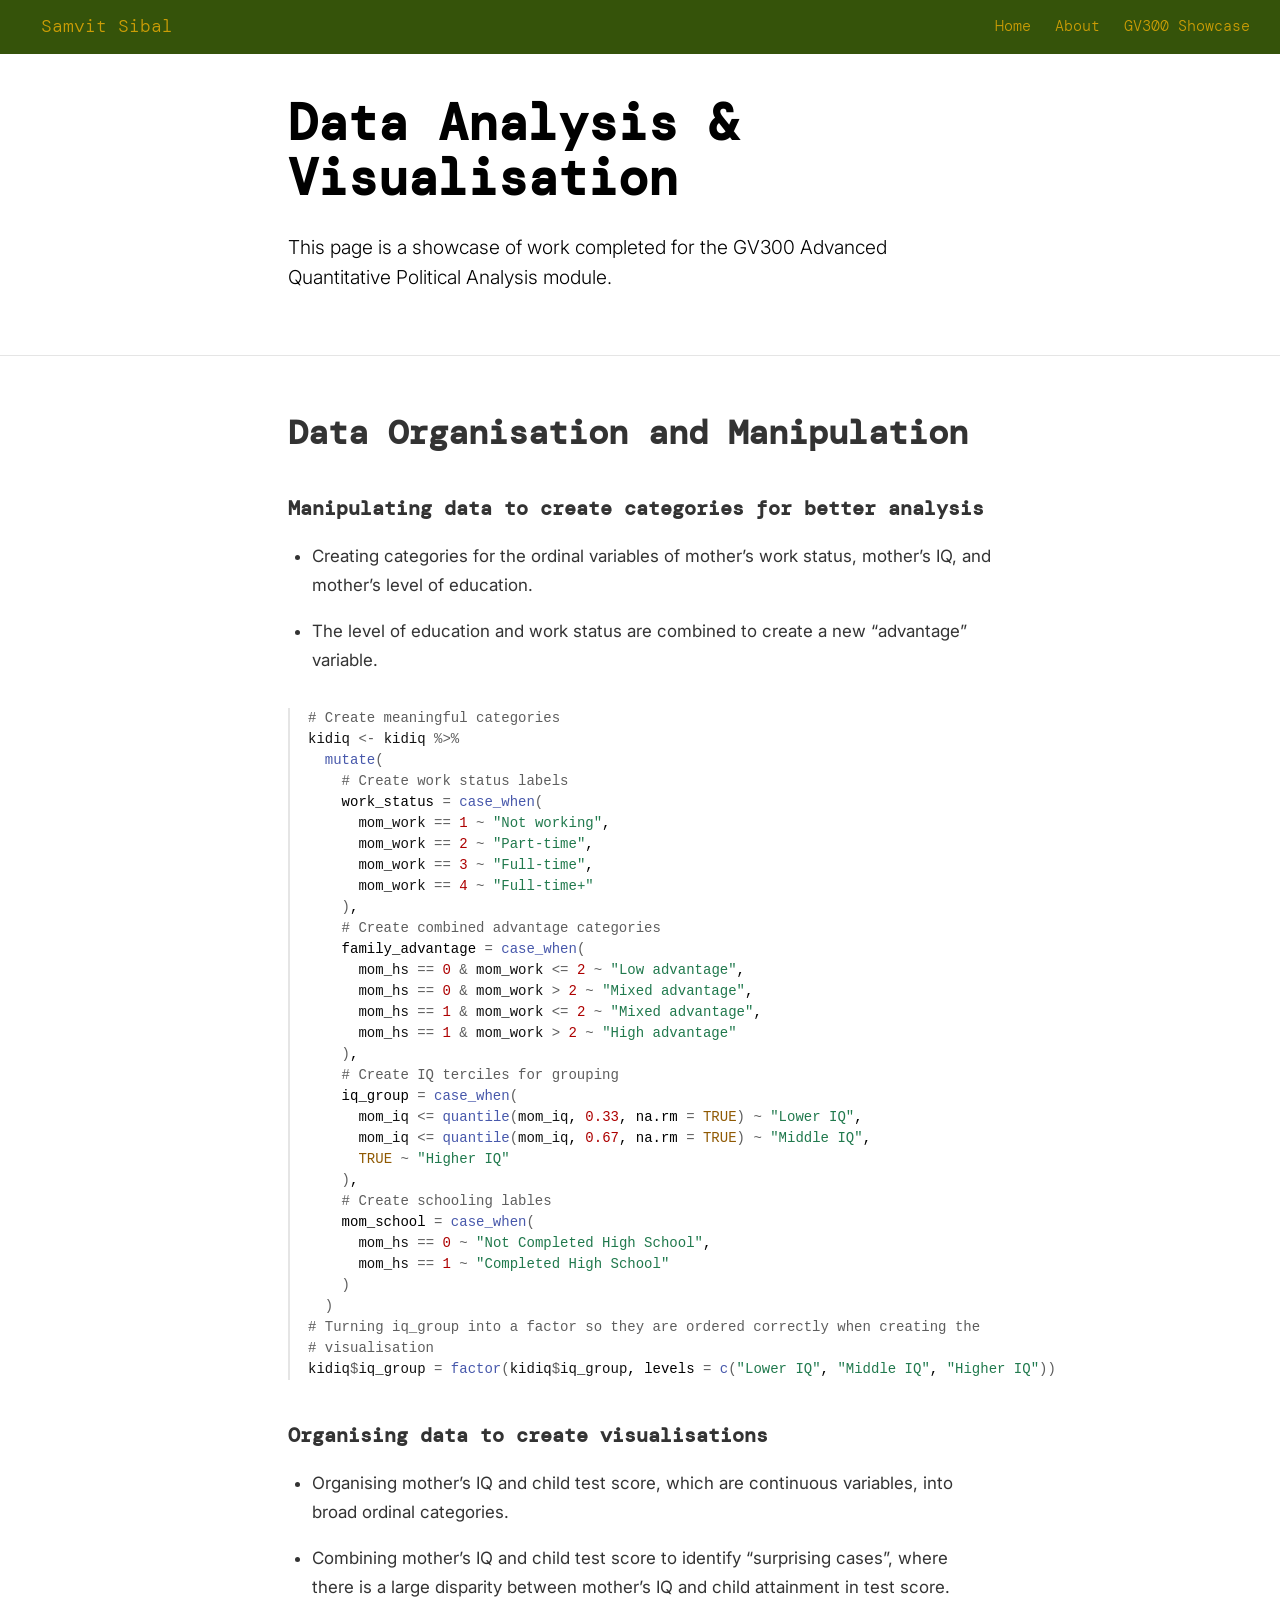
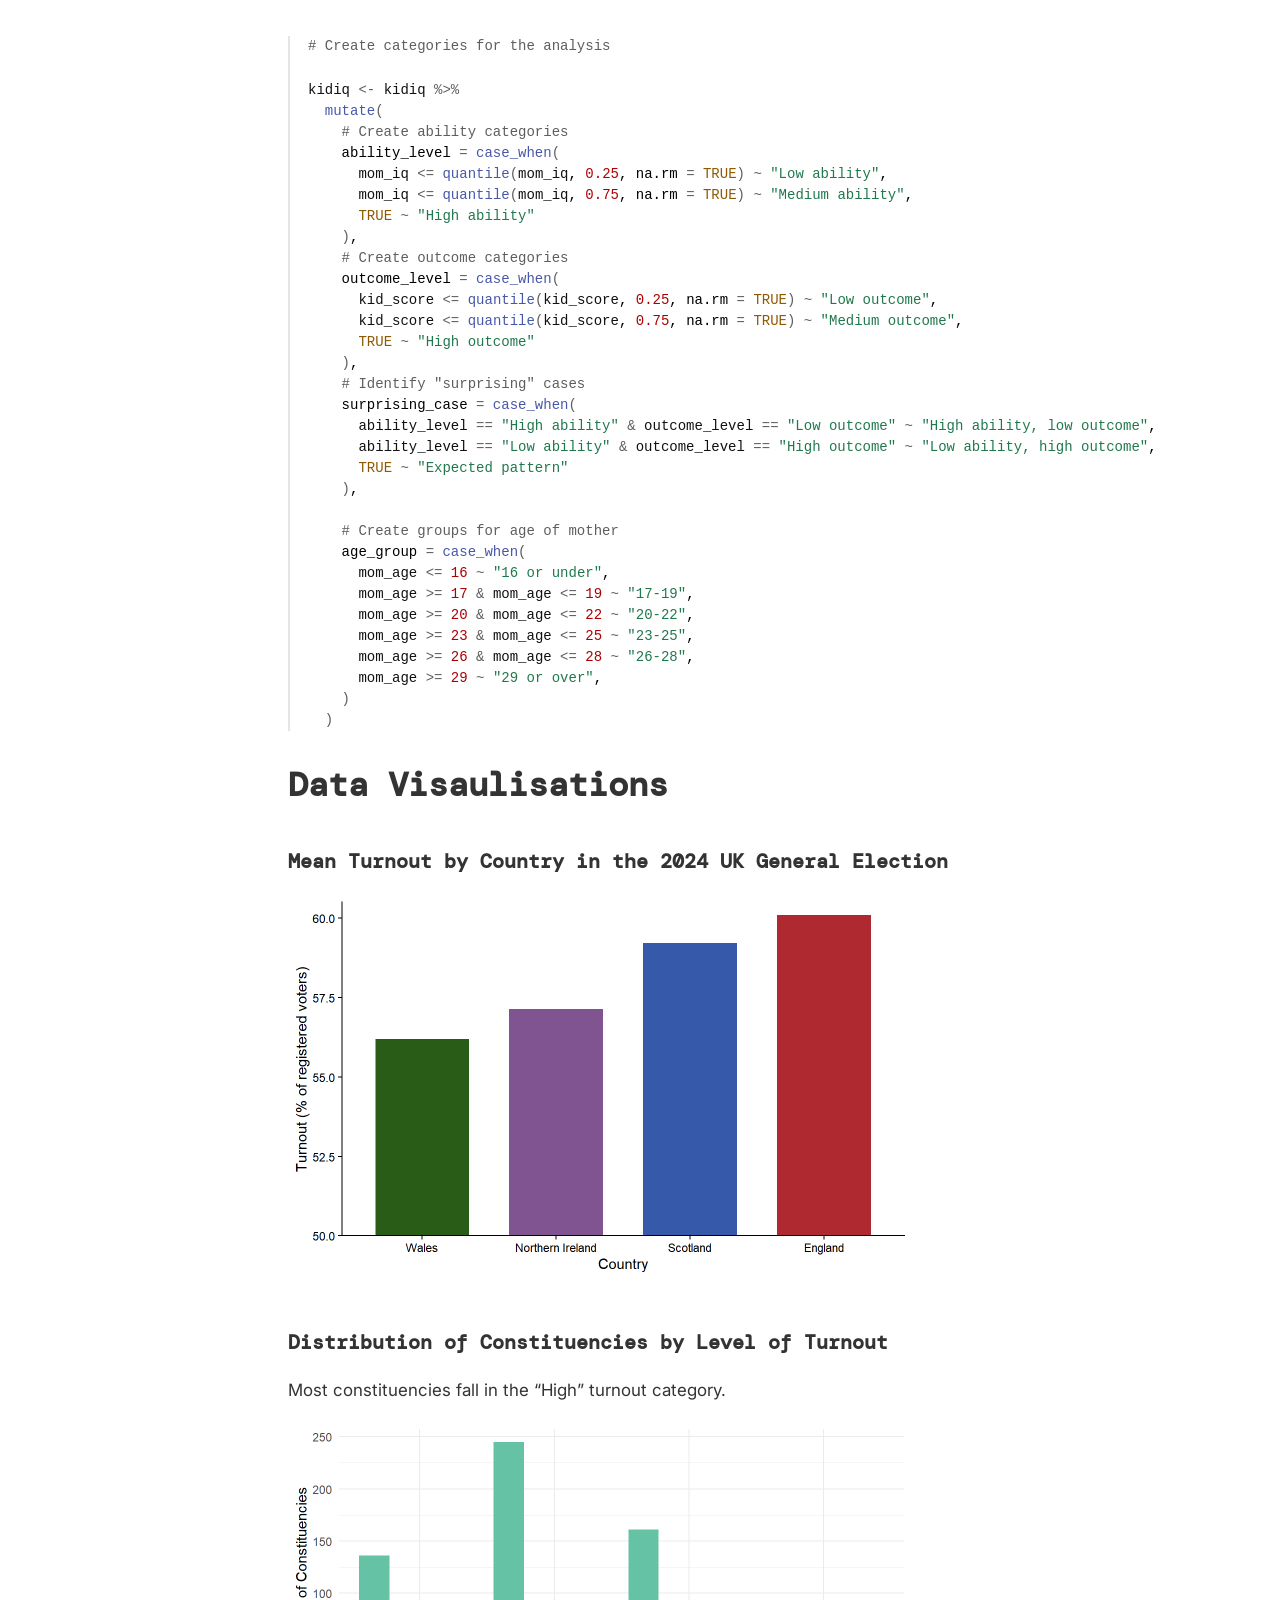
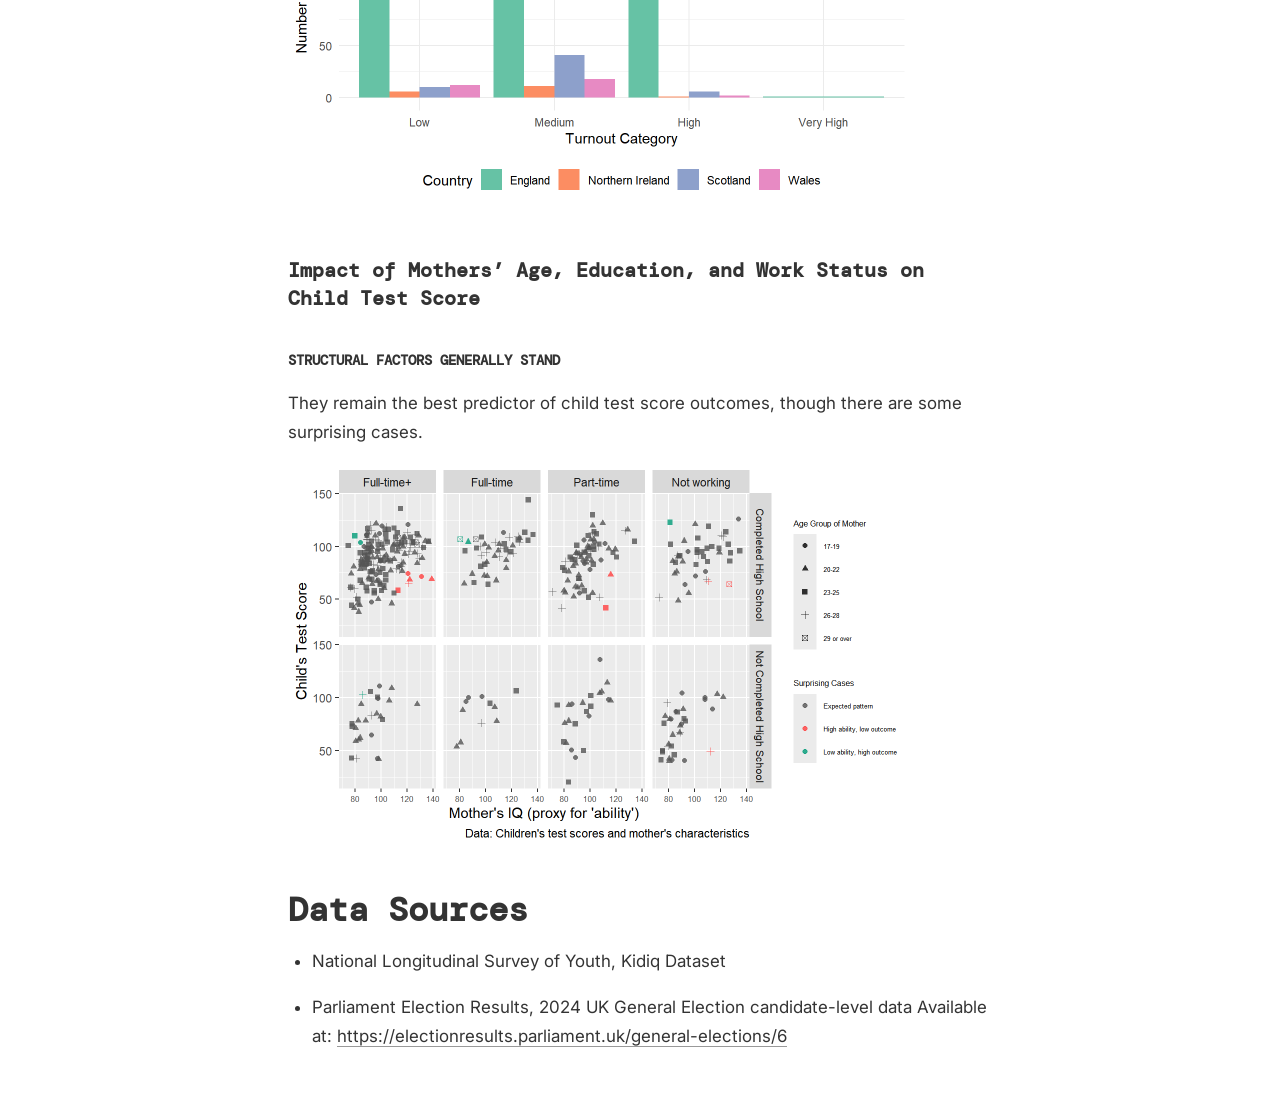
==== docs/Data-Analysis---Visualisation.html @ 2171290d "Commit" ====
<!DOCTYPE html>

<html xmlns="http://www.w3.org/1999/xhtml" lang="" xml:lang="">

<head>
  <meta charset="utf-8"/>
  <meta name="viewport" content="width=device-width, initial-scale=1"/>
  <meta http-equiv="X-UA-Compatible" content="IE=Edge,chrome=1"/>
  <meta name="generator" content="distill" />

  <style type="text/css">
  /* Hide doc at startup (prevent jankiness while JS renders/transforms) */
  body {
    visibility: hidden;
  }
  </style>

 <!--radix_placeholder_import_source-->
 <!--/radix_placeholder_import_source-->

<style type="text/css">code{white-space: pre;}</style>
<style type="text/css" data-origin="pandoc">
html { -webkit-text-size-adjust: 100%; }
pre > code.sourceCode { white-space: pre; position: relative; }
pre > code.sourceCode > span { display: inline-block; line-height: 1.25; }
pre > code.sourceCode > span:empty { height: 1.2em; }
.sourceCode { overflow: visible; }
code.sourceCode > span { color: inherit; text-decoration: inherit; }
div.sourceCode { margin: 1em 0; }
pre.sourceCode { margin: 0; }
@media screen {
div.sourceCode { overflow: auto; }
}
@media print {
pre > code.sourceCode { white-space: pre-wrap; }
pre > code.sourceCode > span { text-indent: -5em; padding-left: 5em; }
}
pre.numberSource code
  { counter-reset: source-line 0; }
pre.numberSource code > span
  { position: relative; left: -4em; counter-increment: source-line; }
pre.numberSource code > span > a:first-child::before
  { content: counter(source-line);
    position: relative; left: -1em; text-align: right; vertical-align: baseline;
    border: none; display: inline-block;
    -webkit-touch-callout: none; -webkit-user-select: none;
    -khtml-user-select: none; -moz-user-select: none;
    -ms-user-select: none; user-select: none;
    padding: 0 4px; width: 4em;
    color: #aaaaaa;
  }
pre.numberSource { margin-left: 3em; border-left: 1px solid #aaaaaa;  padding-left: 4px; }
div.sourceCode
  { color: #00769e; background-color: #f1f3f5; }
@media screen {
pre > code.sourceCode > span > a:first-child::before { text-decoration: underline; }
}
code span { color: #00769e; } /* Normal */
code span.al { color: #ad0000; } /* Alert */
code span.an { color: #5e5e5e; } /* Annotation */
code span.at { color: #657422; } /* Attribute */
code span.bn { color: #ad0000; } /* BaseN */
code span.bu { } /* BuiltIn */
code span.cf { color: #00769e; } /* ControlFlow */
code span.ch { color: #20794d; } /* Char */
code span.cn { color: #8f5902; } /* Constant */
code span.co { color: #5e5e5e; } /* Comment */
code span.cv { color: #5e5e5e; font-style: italic; } /* CommentVar */
code span.do { color: #5e5e5e; font-style: italic; } /* Documentation */
code span.dt { color: #ad0000; } /* DataType */
code span.dv { color: #ad0000; } /* DecVal */
code span.er { color: #ad0000; } /* Error */
code span.ex { } /* Extension */
code span.fl { color: #ad0000; } /* Float */
code span.fu { color: #4758ab; } /* Function */
code span.im { } /* Import */
code span.in { color: #5e5e5e; } /* Information */
code span.kw { color: #00769e; } /* Keyword */
code span.op { color: #5e5e5e; } /* Operator */
code span.ot { color: #00769e; } /* Other */
code span.pp { color: #ad0000; } /* Preprocessor */
code span.sc { color: #5e5e5e; } /* SpecialChar */
code span.ss { color: #20794d; } /* SpecialString */
code span.st { color: #20794d; } /* String */
code span.va { color: #111111; } /* Variable */
code span.vs { color: #20794d; } /* VerbatimString */
code span.wa { color: #5e5e5e; font-style: italic; } /* Warning */
</style>


  <!--radix_placeholder_meta_tags-->
  <title>Samvit Sibal: Data Analysis &amp; Visualisation</title>

  <meta property="description" itemprop="description" content="This page is a showcase of work completed for the GV300 Advanced Quantitative Political Analysis module."/>



  <!--  https://developers.facebook.com/docs/sharing/webmasters#markup -->
  <meta property="og:title" content="Samvit Sibal: Data Analysis &amp; Visualisation"/>
  <meta property="og:type" content="article"/>
  <meta property="og:description" content="This page is a showcase of work completed for the GV300 Advanced Quantitative Political Analysis module."/>
  <meta property="og:locale" content="en_US"/>
  <meta property="og:site_name" content="Samvit Sibal"/>

  <!--  https://dev.twitter.com/cards/types/summary -->
  <meta property="twitter:card" content="summary"/>
  <meta property="twitter:title" content="Samvit Sibal: Data Analysis &amp; Visualisation"/>
  <meta property="twitter:description" content="This page is a showcase of work completed for the GV300 Advanced Quantitative Political Analysis module."/>

  <!--/radix_placeholder_meta_tags-->
  <!--radix_placeholder_rmarkdown_metadata-->

  <script type="text/json" id="radix-rmarkdown-metadata">
  {"type":"list","attributes":{"names":{"type":"character","attributes":{},"value":["title","description","output"]}},"value":[{"type":"character","attributes":{},"value":["Data Analysis & Visualisation"]},{"type":"character","attributes":{},"value":["This page is a showcase of work completed for the GV300 Advanced Quantitative Political Analysis module.\n"]},{"type":"character","attributes":{},"value":["distill::distill_article"]}]}
  </script>
  <!--/radix_placeholder_rmarkdown_metadata-->
  <!--radix_placeholder_navigation_in_header-->
  <meta name="distill:offset" content=""/>

  <script type="application/javascript">

    window.headroom_prevent_pin = false;

    window.document.addEventListener("DOMContentLoaded", function (event) {

      // initialize headroom for banner
      var header = $('header').get(0);
      var headerHeight = header.offsetHeight;
      var headroom = new Headroom(header, {
        tolerance: 5,
        onPin : function() {
          if (window.headroom_prevent_pin) {
            window.headroom_prevent_pin = false;
            headroom.unpin();
          }
        }
      });
      headroom.init();
      if(window.location.hash)
        headroom.unpin();
      $(header).addClass('headroom--transition');

      // offset scroll location for banner on hash change
      // (see: https://github.com/WickyNilliams/headroom.js/issues/38)
      window.addEventListener("hashchange", function(event) {
        window.scrollTo(0, window.pageYOffset - (headerHeight + 25));
      });

      // responsive menu
      $('.distill-site-header').each(function(i, val) {
        var topnav = $(this);
        var toggle = topnav.find('.nav-toggle');
        toggle.on('click', function() {
          topnav.toggleClass('responsive');
        });
      });

      // nav dropdowns
      $('.nav-dropbtn').click(function(e) {
        $(this).next('.nav-dropdown-content').toggleClass('nav-dropdown-active');
        $(this).parent().siblings('.nav-dropdown')
           .children('.nav-dropdown-content').removeClass('nav-dropdown-active');
      });
      $("body").click(function(e){
        $('.nav-dropdown-content').removeClass('nav-dropdown-active');
      });
      $(".nav-dropdown").click(function(e){
        e.stopPropagation();
      });
    });
  </script>

  <style type="text/css">

  /* Theme (user-documented overrideables for nav appearance) */

  .distill-site-nav {
    color: rgba(255, 255, 255, 0.8);
    background-color: #0F2E3D;
    font-size: 15px;
    font-weight: 300;
  }

  .distill-site-nav a {
    color: inherit;
    text-decoration: none;
  }

  .distill-site-nav a:hover {
    color: white;
  }

  @media print {
    .distill-site-nav {
      display: none;
    }
  }

  .distill-site-header {

  }

  .distill-site-footer {

  }


  /* Site Header */

  .distill-site-header {
    width: 100%;
    box-sizing: border-box;
    z-index: 3;
  }

  .distill-site-header .nav-left {
    display: inline-block;
    margin-left: 8px;
  }

  @media screen and (max-width: 768px) {
    .distill-site-header .nav-left {
      margin-left: 0;
    }
  }


  .distill-site-header .nav-right {
    float: right;
    margin-right: 8px;
  }

  .distill-site-header a,
  .distill-site-header .title {
    display: inline-block;
    text-align: center;
    padding: 14px 10px 14px 10px;
  }

  .distill-site-header .title {
    font-size: 18px;
    min-width: 150px;
  }

  .distill-site-header .logo {
    padding: 0;
  }

  .distill-site-header .logo img {
    display: none;
    max-height: 20px;
    width: auto;
    margin-bottom: -4px;
  }

  .distill-site-header .nav-image img {
    max-height: 18px;
    width: auto;
    display: inline-block;
    margin-bottom: -3px;
  }



  @media screen and (min-width: 1000px) {
    .distill-site-header .logo img {
      display: inline-block;
    }
    .distill-site-header .nav-left {
      margin-left: 20px;
    }
    .distill-site-header .nav-right {
      margin-right: 20px;
    }
    .distill-site-header .title {
      padding-left: 12px;
    }
  }


  .distill-site-header .nav-toggle {
    display: none;
  }

  .nav-dropdown {
    display: inline-block;
    position: relative;
  }

  .nav-dropdown .nav-dropbtn {
    border: none;
    outline: none;
    color: rgba(255, 255, 255, 0.8);
    padding: 16px 10px;
    background-color: transparent;
    font-family: inherit;
    font-size: inherit;
    font-weight: inherit;
    margin: 0;
    margin-top: 1px;
    z-index: 2;
  }

  .nav-dropdown-content {
    display: none;
    position: absolute;
    background-color: white;
    min-width: 200px;
    border: 1px solid rgba(0,0,0,0.15);
    border-radius: 4px;
    box-shadow: 0px 8px 16px 0px rgba(0,0,0,0.1);
    z-index: 1;
    margin-top: 2px;
    white-space: nowrap;
    padding-top: 4px;
    padding-bottom: 4px;
  }

  .nav-dropdown-content hr {
    margin-top: 4px;
    margin-bottom: 4px;
    border: none;
    border-bottom: 1px solid rgba(0, 0, 0, 0.1);
  }

  .nav-dropdown-active {
    display: block;
  }

  .nav-dropdown-content a, .nav-dropdown-content .nav-dropdown-header {
    color: black;
    padding: 6px 24px;
    text-decoration: none;
    display: block;
    text-align: left;
  }

  .nav-dropdown-content .nav-dropdown-header {
    display: block;
    padding: 5px 24px;
    padding-bottom: 0;
    text-transform: uppercase;
    font-size: 14px;
    color: #999999;
    white-space: nowrap;
  }

  .nav-dropdown:hover .nav-dropbtn {
    color: white;
  }

  .nav-dropdown-content a:hover {
    background-color: #ddd;
    color: black;
  }

  .nav-right .nav-dropdown-content {
    margin-left: -45%;
    right: 0;
  }

  @media screen and (max-width: 768px) {
    .distill-site-header a, .distill-site-header .nav-dropdown  {display: none;}
    .distill-site-header a.nav-toggle {
      float: right;
      display: block;
    }
    .distill-site-header .title {
      margin-left: 0;
    }
    .distill-site-header .nav-right {
      margin-right: 0;
    }
    .distill-site-header {
      overflow: hidden;
    }
    .nav-right .nav-dropdown-content {
      margin-left: 0;
    }
  }


  @media screen and (max-width: 768px) {
    .distill-site-header.responsive {position: relative; min-height: 500px; }
    .distill-site-header.responsive a.nav-toggle {
      position: absolute;
      right: 0;
      top: 0;
    }
    .distill-site-header.responsive a,
    .distill-site-header.responsive .nav-dropdown {
      display: block;
      text-align: left;
    }
    .distill-site-header.responsive .nav-left,
    .distill-site-header.responsive .nav-right {
      width: 100%;
    }
    .distill-site-header.responsive .nav-dropdown {float: none;}
    .distill-site-header.responsive .nav-dropdown-content {position: relative;}
    .distill-site-header.responsive .nav-dropdown .nav-dropbtn {
      display: block;
      width: 100%;
      text-align: left;
    }
  }

  /* Site Footer */

  .distill-site-footer {
    width: 100%;
    overflow: hidden;
    box-sizing: border-box;
    z-index: 3;
    margin-top: 30px;
    padding-top: 30px;
    padding-bottom: 30px;
    text-align: center;
  }

  /* Headroom */

  d-title {
    padding-top: 6rem;
  }

  @media print {
    d-title {
      padding-top: 4rem;
    }
  }

  .headroom {
    z-index: 1000;
    position: fixed;
    top: 0;
    left: 0;
    right: 0;
  }

  .headroom--transition {
    transition: all .4s ease-in-out;
  }

  .headroom--unpinned {
    top: -100px;
  }

  .headroom--pinned {
    top: 0;
  }

  /* adjust viewport for navbar height */
  /* helps vertically center bootstrap (non-distill) content */
  .min-vh-100 {
    min-height: calc(100vh - 100px) !important;
  }

  </style>

  <script src="site_libs/jquery-3.6.0/jquery-3.6.0.min.js"></script>
  <link href="site_libs/font-awesome-6.5.2/css/all.min.css" rel="stylesheet"/>
  <link href="site_libs/font-awesome-6.5.2/css/v4-shims.min.css" rel="stylesheet"/>
  <script src="site_libs/headroom-0.9.4/headroom.min.js"></script>
  <script src="site_libs/autocomplete-0.37.1/autocomplete.min.js"></script>
  <script src="site_libs/fuse-6.4.1/fuse.min.js"></script>

  <script type="application/javascript">

  function getMeta(metaName) {
    var metas = document.getElementsByTagName('meta');
    for (let i = 0; i < metas.length; i++) {
      if (metas[i].getAttribute('name') === metaName) {
        return metas[i].getAttribute('content');
      }
    }
    return '';
  }

  function offsetURL(url) {
    var offset = getMeta('distill:offset');
    return offset ? offset + '/' + url : url;
  }

  function createFuseIndex() {

    // create fuse index
    var options = {
      keys: [
        { name: 'title', weight: 20 },
        { name: 'categories', weight: 15 },
        { name: 'description', weight: 10 },
        { name: 'contents', weight: 5 },
      ],
      ignoreLocation: true,
      threshold: 0
    };
    var fuse = new window.Fuse([], options);

    // fetch the main search.json
    return fetch(offsetURL('search.json'))
      .then(function(response) {
        if (response.status == 200) {
          return response.json().then(function(json) {
            // index main articles
            json.articles.forEach(function(article) {
              fuse.add(article);
            });
            // download collections and index their articles
            return Promise.all(json.collections.map(function(collection) {
              return fetch(offsetURL(collection)).then(function(response) {
                if (response.status === 200) {
                  return response.json().then(function(articles) {
                    articles.forEach(function(article) {
                      fuse.add(article);
                    });
                  })
                } else {
                  return Promise.reject(
                    new Error('Unexpected status from search index request: ' +
                              response.status)
                  );
                }
              });
            })).then(function() {
              return fuse;
            });
          });

        } else {
          return Promise.reject(
            new Error('Unexpected status from search index request: ' +
                        response.status)
          );
        }
      });
  }

  window.document.addEventListener("DOMContentLoaded", function (event) {

    // get search element (bail if we don't have one)
    var searchEl = window.document.getElementById('distill-search');
    if (!searchEl)
      return;

    createFuseIndex()
      .then(function(fuse) {

        // make search box visible
        searchEl.classList.remove('hidden');

        // initialize autocomplete
        var options = {
          autoselect: true,
          hint: false,
          minLength: 2,
        };
        window.autocomplete(searchEl, options, [{
          source: function(query, callback) {
            const searchOptions = {
              isCaseSensitive: false,
              shouldSort: true,
              minMatchCharLength: 2,
              limit: 10,
            };
            var results = fuse.search(query, searchOptions);
            callback(results
              .map(function(result) { return result.item; })
            );
          },
          templates: {
            suggestion: function(suggestion) {
              var img = suggestion.preview && Object.keys(suggestion.preview).length > 0
                ? `<img src="${offsetURL(suggestion.preview)}"</img>`
                : '';
              var html = `
                <div class="search-item">
                  <h3>${suggestion.title}</h3>
                  <div class="search-item-description">
                    ${suggestion.description || ''}
                  </div>
                  <div class="search-item-preview">
                    ${img}
                  </div>
                </div>
              `;
              return html;
            }
          }
        }]).on('autocomplete:selected', function(event, suggestion) {
          window.location.href = offsetURL(suggestion.path);
        });
        // remove inline display style on autocompleter (we want to
        // manage responsive display via css)
        $('.algolia-autocomplete').css("display", "");
      })
      .catch(function(error) {
        console.log(error);
      });

  });

  </script>

  <style type="text/css">

  .nav-search {
    font-size: x-small;
  }

  /* Algolioa Autocomplete */

  .algolia-autocomplete {
    display: inline-block;
    margin-left: 10px;
    vertical-align: sub;
    background-color: white;
    color: black;
    padding: 6px;
    padding-top: 8px;
    padding-bottom: 0;
    border-radius: 6px;
    border: 1px #0F2E3D solid;
    width: 180px;
  }


  @media screen and (max-width: 768px) {
    .distill-site-nav .algolia-autocomplete {
      display: none;
      visibility: hidden;
    }
    .distill-site-nav.responsive .algolia-autocomplete {
      display: inline-block;
      visibility: visible;
    }
    .distill-site-nav.responsive .algolia-autocomplete .aa-dropdown-menu {
      margin-left: 0;
      width: 400px;
      max-height: 400px;
    }
  }

  .algolia-autocomplete .aa-input, .algolia-autocomplete .aa-hint {
    width: 90%;
    outline: none;
    border: none;
  }

  .algolia-autocomplete .aa-hint {
    color: #999;
  }
  .algolia-autocomplete .aa-dropdown-menu {
    width: 550px;
    max-height: 70vh;
    overflow-x: visible;
    overflow-y: scroll;
    padding: 5px;
    margin-top: 3px;
    margin-left: -150px;
    background-color: #fff;
    border-radius: 5px;
    border: 1px solid #999;
    border-top: none;
  }

  .algolia-autocomplete .aa-dropdown-menu .aa-suggestion {
    cursor: pointer;
    padding: 5px 4px;
    border-bottom: 1px solid #eee;
  }

  .algolia-autocomplete .aa-dropdown-menu .aa-suggestion:last-of-type {
    border-bottom: none;
    margin-bottom: 2px;
  }

  .algolia-autocomplete .aa-dropdown-menu .aa-suggestion .search-item {
    overflow: hidden;
    font-size: 0.8em;
    line-height: 1.4em;
  }

  .algolia-autocomplete .aa-dropdown-menu .aa-suggestion .search-item h3 {
    font-size: 1rem;
    margin-block-start: 0;
    margin-block-end: 5px;
  }

  .algolia-autocomplete .aa-dropdown-menu .aa-suggestion .search-item-description {
    display: inline-block;
    overflow: hidden;
    height: 2.8em;
    width: 80%;
    margin-right: 4%;
  }

  .algolia-autocomplete .aa-dropdown-menu .aa-suggestion .search-item-preview {
    display: inline-block;
    width: 15%;
  }

  .algolia-autocomplete .aa-dropdown-menu .aa-suggestion .search-item-preview img {
    height: 3em;
    width: auto;
    display: none;
  }

  .algolia-autocomplete .aa-dropdown-menu .aa-suggestion .search-item-preview img[src] {
    display: initial;
  }

  .algolia-autocomplete .aa-dropdown-menu .aa-suggestion.aa-cursor {
    background-color: #eee;
  }
  .algolia-autocomplete .aa-dropdown-menu .aa-suggestion em {
    font-weight: bold;
    font-style: normal;
  }

  </style>


  <!--/radix_placeholder_navigation_in_header-->
  <!--radix_placeholder_distill-->

  <style type="text/css">

  body {
    background-color: white;
  }

  .pandoc-table {
    width: 100%;
  }

  .pandoc-table>caption {
    margin-bottom: 10px;
  }

  .pandoc-table th:not([align]) {
    text-align: left;
  }

  .pagedtable-footer {
    font-size: 15px;
  }

  d-byline .byline {
    grid-template-columns: 2fr 2fr;
  }

  d-byline .byline h3 {
    margin-block-start: 1.5em;
  }

  d-byline .byline .authors-affiliations h3 {
    margin-block-start: 0.5em;
  }

  .authors-affiliations .orcid-id {
    width: 16px;
    height:16px;
    margin-left: 4px;
    margin-right: 4px;
    vertical-align: middle;
    padding-bottom: 2px;
  }

  d-title .dt-tags {
    margin-top: 1em;
    grid-column: text;
  }

  .dt-tags .dt-tag {
    text-decoration: none;
    display: inline-block;
    color: rgba(0,0,0,0.6);
    padding: 0em 0.4em;
    margin-right: 0.5em;
    margin-bottom: 0.4em;
    font-size: 70%;
    border: 1px solid rgba(0,0,0,0.2);
    border-radius: 3px;
    text-transform: uppercase;
    font-weight: 500;
  }

  d-article table.gt_table td,
  d-article table.gt_table th {
    border-bottom: none;
    font-size: 100%;
  }

  .html-widget {
    margin-bottom: 2.0em;
  }

  .l-screen-inset {
    padding-right: 16px;
  }

  .l-screen .caption {
    margin-left: 10px;
  }

  .shaded {
    background: rgb(247, 247, 247);
    padding-top: 20px;
    padding-bottom: 20px;
    border-top: 1px solid rgba(0, 0, 0, 0.1);
    border-bottom: 1px solid rgba(0, 0, 0, 0.1);
  }

  .shaded .html-widget {
    margin-bottom: 0;
    border: 1px solid rgba(0, 0, 0, 0.1);
  }

  .shaded .shaded-content {
    background: white;
  }

  .text-output {
    margin-top: 0;
    line-height: 1.5em;
  }

  .hidden {
    display: none !important;
  }

  hr.section-separator {
    border: none;
    border-top: 1px solid rgba(0, 0, 0, 0.1);
    margin: 0px;
  }


  d-byline {
    border-top: none;
  }

  d-article {
    padding-top: 2.5rem;
    padding-bottom: 30px;
    border-top: none;
  }

  d-appendix {
    padding-top: 30px;
  }

  d-article>p>img {
    width: 100%;
  }

  d-article h2 {
    margin: 1rem 0 1.5rem 0;
  }

  d-article h3 {
    margin-top: 1.5rem;
  }

  d-article iframe {
    border: 1px solid rgba(0, 0, 0, 0.1);
    margin-bottom: 2.0em;
    width: 100%;
  }

  /* Tweak code blocks */

  d-article div.sourceCode code,
  d-article pre code {
    font-family: Consolas, Monaco, 'Andale Mono', 'Ubuntu Mono', monospace;
  }

  d-article pre,
  d-article div.sourceCode,
  d-article div.sourceCode pre {
    overflow: auto;
  }

  d-article div.sourceCode {
    background-color: white;
  }

  d-article div.sourceCode pre {
    padding-left: 10px;
    font-size: 12px;
    border-left: 2px solid rgba(0,0,0,0.1);
  }

  d-article pre {
    font-size: 12px;
    color: black;
    background: none;
    margin-top: 0;
    text-align: left;
    white-space: pre;
    word-spacing: normal;
    word-break: normal;
    word-wrap: normal;
    line-height: 1.5;

    -moz-tab-size: 4;
    -o-tab-size: 4;
    tab-size: 4;

    -webkit-hyphens: none;
    -moz-hyphens: none;
    -ms-hyphens: none;
    hyphens: none;
  }

  d-article pre a {
    border-bottom: none;
  }

  d-article pre a:hover {
    border-bottom: none;
    text-decoration: underline;
  }

  d-article details {
    grid-column: text;
    margin-bottom: 0.8em;
  }

  @media(min-width: 768px) {

  d-article pre,
  d-article div.sourceCode,
  d-article div.sourceCode pre {
    overflow: visible !important;
  }

  d-article div.sourceCode pre {
    padding-left: 18px;
    font-size: 14px;
  }

  /* tweak for Pandoc numbered line within distill */
  d-article pre.numberSource code > span {
      left: -2em;
  }

  d-article pre {
    font-size: 14px;
  }

  }

  figure img.external {
    background: white;
    border: 1px solid rgba(0, 0, 0, 0.1);
    box-shadow: 0 1px 8px rgba(0, 0, 0, 0.1);
    padding: 18px;
    box-sizing: border-box;
  }

  /* CSS for d-contents */

  .d-contents {
    grid-column: text;
    color: rgba(0,0,0,0.8);
    font-size: 0.9em;
    padding-bottom: 1em;
    margin-bottom: 1em;
    padding-bottom: 0.5em;
    margin-bottom: 1em;
    padding-left: 0.25em;
    justify-self: start;
  }

  @media(min-width: 1000px) {
    .d-contents.d-contents-float {
      height: 0;
      grid-column-start: 1;
      grid-column-end: 4;
      justify-self: center;
      padding-right: 3em;
      padding-left: 2em;
    }
  }

  .d-contents nav h3 {
    font-size: 18px;
    margin-top: 0;
    margin-bottom: 1em;
  }

  .d-contents li {
    list-style-type: none
  }

  .d-contents nav > ul {
    padding-left: 0;
  }

  .d-contents ul {
    padding-left: 1em
  }

  .d-contents nav ul li {
    margin-top: 0.6em;
    margin-bottom: 0.2em;
  }

  .d-contents nav a {
    font-size: 13px;
    border-bottom: none;
    text-decoration: none
    color: rgba(0, 0, 0, 0.8);
  }

  .d-contents nav a:hover {
    text-decoration: underline solid rgba(0, 0, 0, 0.6)
  }

  .d-contents nav > ul > li > a {
    font-weight: 600;
  }

  .d-contents nav > ul > li > ul {
    font-weight: inherit;
  }

  .d-contents nav > ul > li > ul > li {
    margin-top: 0.2em;
  }


  .d-contents nav ul {
    margin-top: 0;
    margin-bottom: 0.25em;
  }

  .d-article-with-toc h2:nth-child(2) {
    margin-top: 0;
  }


  /* Figure */

  .figure {
    position: relative;
    margin-bottom: 2.5em;
    margin-top: 1.5em;
  }

  .figure .caption {
    color: rgba(0, 0, 0, 0.6);
    font-size: 12px;
    line-height: 1.5em;
  }

  .figure img.external {
    background: white;
    border: 1px solid rgba(0, 0, 0, 0.1);
    box-shadow: 0 1px 8px rgba(0, 0, 0, 0.1);
    padding: 18px;
    box-sizing: border-box;
  }

  .figure .caption a {
    color: rgba(0, 0, 0, 0.6);
  }

  .figure .caption b,
  .figure .caption strong, {
    font-weight: 600;
    color: rgba(0, 0, 0, 1.0);
  }

  /* Citations */

  d-article .citation {
    color: inherit;
    cursor: inherit;
  }

  div.hanging-indent{
    margin-left: 1em; text-indent: -1em;
  }

  /* Citation hover box */

  .tippy-box[data-theme~=light-border] {
    background-color: rgba(250, 250, 250, 0.95);
  }

  .tippy-content > p {
    margin-bottom: 0;
    padding: 2px;
  }


  /* Tweak 1000px media break to show more text */

  @media(min-width: 1000px) {
    .base-grid,
    distill-header,
    d-title,
    d-abstract,
    d-article,
    d-appendix,
    distill-appendix,
    d-byline,
    d-footnote-list,
    d-citation-list,
    distill-footer {
      grid-template-columns: [screen-start] 1fr [page-start kicker-start] 80px [middle-start] 50px [text-start kicker-end] 65px 65px 65px 65px 65px 65px 65px 65px [text-end gutter-start] 65px [middle-end] 65px [page-end gutter-end] 1fr [screen-end];
      grid-column-gap: 16px;
    }

    .grid {
      grid-column-gap: 16px;
    }

    d-article {
      font-size: 1.06rem;
      line-height: 1.7em;
    }
    figure .caption, .figure .caption, figure figcaption {
      font-size: 13px;
    }
  }

  @media(min-width: 1180px) {
    .base-grid,
    distill-header,
    d-title,
    d-abstract,
    d-article,
    d-appendix,
    distill-appendix,
    d-byline,
    d-footnote-list,
    d-citation-list,
    distill-footer {
      grid-template-columns: [screen-start] 1fr [page-start kicker-start] 60px [middle-start] 60px [text-start kicker-end] 60px 60px 60px 60px 60px 60px 60px 60px [text-end gutter-start] 60px [middle-end] 60px [page-end gutter-end] 1fr [screen-end];
      grid-column-gap: 32px;
    }

    .grid {
      grid-column-gap: 32px;
    }
  }


  /* Get the citation styles for the appendix (not auto-injected on render since
     we do our own rendering of the citation appendix) */

  d-appendix .citation-appendix,
  .d-appendix .citation-appendix {
    font-size: 11px;
    line-height: 15px;
    border-left: 1px solid rgba(0, 0, 0, 0.1);
    padding-left: 18px;
    border: 1px solid rgba(0,0,0,0.1);
    background: rgba(0, 0, 0, 0.02);
    padding: 10px 18px;
    border-radius: 3px;
    color: rgba(150, 150, 150, 1);
    overflow: hidden;
    margin-top: -12px;
    white-space: pre-wrap;
    word-wrap: break-word;
  }

  /* Include appendix styles here so they can be overridden */

  d-appendix {
    contain: layout style;
    font-size: 0.8em;
    line-height: 1.7em;
    margin-top: 60px;
    margin-bottom: 0;
    border-top: 1px solid rgba(0, 0, 0, 0.1);
    color: rgba(0,0,0,0.5);
    padding-top: 60px;
    padding-bottom: 48px;
  }

  d-appendix h3 {
    grid-column: page-start / text-start;
    font-size: 15px;
    font-weight: 500;
    margin-top: 1em;
    margin-bottom: 0;
    color: rgba(0,0,0,0.65);
  }

  d-appendix h3 + * {
    margin-top: 1em;
  }

  d-appendix ol {
    padding: 0 0 0 15px;
  }

  @media (min-width: 768px) {
    d-appendix ol {
      padding: 0 0 0 30px;
      margin-left: -30px;
    }
  }

  d-appendix li {
    margin-bottom: 1em;
  }

  d-appendix a {
    color: rgba(0, 0, 0, 0.6);
  }

  d-appendix > * {
    grid-column: text;
  }

  d-appendix > d-footnote-list,
  d-appendix > d-citation-list,
  d-appendix > distill-appendix {
    grid-column: screen;
  }

  /* Include footnote styles here so they can be overridden */

  d-footnote-list {
    contain: layout style;
  }

  d-footnote-list > * {
    grid-column: text;
  }

  d-footnote-list a.footnote-backlink {
    color: rgba(0,0,0,0.3);
    padding-left: 0.5em;
  }



  /* Anchor.js */

  .anchorjs-link {
    /*transition: all .25s linear; */
    text-decoration: none;
    border-bottom: none;
  }
  *:hover > .anchorjs-link {
    margin-left: -1.125em !important;
    text-decoration: none;
    border-bottom: none;
  }

  /* Social footer */

  .social_footer {
    margin-top: 30px;
    margin-bottom: 0;
    color: rgba(0,0,0,0.67);
  }

  .disqus-comments {
    margin-right: 30px;
  }

  .disqus-comment-count {
    border-bottom: 1px solid rgba(0, 0, 0, 0.4);
    cursor: pointer;
  }

  #disqus_thread {
    margin-top: 30px;
  }

  .article-sharing a {
    border-bottom: none;
    margin-right: 8px;
  }

  .article-sharing a:hover {
    border-bottom: none;
  }

  .sidebar-section.subscribe {
    font-size: 12px;
    line-height: 1.6em;
  }

  .subscribe p {
    margin-bottom: 0.5em;
  }


  .article-footer .subscribe {
    font-size: 15px;
    margin-top: 45px;
  }


  .sidebar-section.custom {
    font-size: 12px;
    line-height: 1.6em;
  }

  .custom p {
    margin-bottom: 0.5em;
  }

  /* Styles for listing layout (hide title) */
  .layout-listing d-title, .layout-listing .d-title {
    display: none;
  }

  /* Styles for posts lists (not auto-injected) */


  .posts-with-sidebar {
    padding-left: 45px;
    padding-right: 45px;
  }

  .posts-list .description h2,
  .posts-list .description p {
    font-family: -apple-system, BlinkMacSystemFont, "Segoe UI", Roboto, Oxygen, Ubuntu, Cantarell, "Fira Sans", "Droid Sans", "Helvetica Neue", Arial, sans-serif;
  }

  .posts-list .description h2 {
    font-weight: 700;
    border-bottom: none;
    padding-bottom: 0;
  }

  .posts-list h2.post-tag {
    border-bottom: 1px solid rgba(0, 0, 0, 0.2);
    padding-bottom: 12px;
  }
  .posts-list {
    margin-top: 60px;
    margin-bottom: 24px;
  }

  .posts-list .post-preview {
    text-decoration: none;
    overflow: hidden;
    display: block;
    border-bottom: 1px solid rgba(0, 0, 0, 0.1);
    padding: 24px 0;
  }

  .post-preview-last {
    border-bottom: none !important;
  }

  .posts-list .posts-list-caption {
    grid-column: screen;
    font-weight: 400;
  }

  .posts-list .post-preview h2 {
    margin: 0 0 6px 0;
    line-height: 1.2em;
    font-style: normal;
    font-size: 24px;
  }

  .posts-list .post-preview p {
    margin: 0 0 12px 0;
    line-height: 1.4em;
    font-size: 16px;
  }

  .posts-list .post-preview .thumbnail {
    box-sizing: border-box;
    margin-bottom: 24px;
    position: relative;
    max-width: 500px;
  }
  .posts-list .post-preview img {
    width: 100%;
    display: block;
  }

  .posts-list .metadata {
    font-size: 12px;
    line-height: 1.4em;
    margin-bottom: 18px;
  }

  .posts-list .metadata > * {
    display: inline-block;
  }

  .posts-list .metadata .publishedDate {
    margin-right: 2em;
  }

  .posts-list .metadata .dt-authors {
    display: block;
    margin-top: 0.3em;
    margin-right: 2em;
  }

  .posts-list .dt-tags {
    display: block;
    line-height: 1em;
  }

  .posts-list .dt-tags .dt-tag {
    display: inline-block;
    color: rgba(0,0,0,0.6);
    padding: 0.3em 0.4em;
    margin-right: 0.2em;
    margin-bottom: 0.4em;
    font-size: 60%;
    border: 1px solid rgba(0,0,0,0.2);
    border-radius: 3px;
    text-transform: uppercase;
    font-weight: 500;
  }

  .posts-list img {
    opacity: 1;
  }

  .posts-list img[data-src] {
    opacity: 0;
  }

  .posts-more {
    clear: both;
  }


  .posts-sidebar {
    font-size: 16px;
  }

  .posts-sidebar h3 {
    font-size: 16px;
    margin-top: 0;
    margin-bottom: 0.5em;
    font-weight: 400;
    text-transform: uppercase;
  }

  .sidebar-section {
    margin-bottom: 30px;
  }

  .categories ul {
    list-style-type: none;
    margin: 0;
    padding: 0;
  }

  .categories li {
    color: rgba(0, 0, 0, 0.8);
    margin-bottom: 0;
  }

  .categories li>a {
    border-bottom: none;
  }

  .categories li>a:hover {
    border-bottom: 1px solid rgba(0, 0, 0, 0.4);
  }

  .categories .active {
    font-weight: 600;
  }

  .categories .category-count {
    color: rgba(0, 0, 0, 0.4);
  }


  @media(min-width: 768px) {
    .posts-list .post-preview h2 {
      font-size: 26px;
    }
    .posts-list .post-preview .thumbnail {
      float: right;
      width: 30%;
      margin-bottom: 0;
    }
    .posts-list .post-preview .description {
      float: left;
      width: 45%;
    }
    .posts-list .post-preview .metadata {
      float: left;
      width: 20%;
      margin-top: 8px;
    }
    .posts-list .post-preview p {
      margin: 0 0 12px 0;
      line-height: 1.5em;
      font-size: 16px;
    }
    .posts-with-sidebar .posts-list {
      float: left;
      width: 75%;
    }
    .posts-with-sidebar .posts-sidebar {
      float: right;
      width: 20%;
      margin-top: 60px;
      padding-top: 24px;
      padding-bottom: 24px;
    }
  }


  /* Improve display for browsers without grid (IE/Edge <= 15) */

  .downlevel {
    line-height: 1.6em;
    font-family: -apple-system, BlinkMacSystemFont, "Segoe UI", Roboto, Oxygen, Ubuntu, Cantarell, "Fira Sans", "Droid Sans", "Helvetica Neue", Arial, sans-serif;
    margin: 0;
  }

  .downlevel .d-title {
    padding-top: 6rem;
    padding-bottom: 1.5rem;
  }

  .downlevel .d-title h1 {
    font-size: 50px;
    font-weight: 700;
    line-height: 1.1em;
    margin: 0 0 0.5rem;
  }

  .downlevel .d-title p {
    font-weight: 300;
    font-size: 1.2rem;
    line-height: 1.55em;
    margin-top: 0;
  }

  .downlevel .d-byline {
    padding-top: 0.8em;
    padding-bottom: 0.8em;
    font-size: 0.8rem;
    line-height: 1.8em;
  }

  .downlevel .section-separator {
    border: none;
    border-top: 1px solid rgba(0, 0, 0, 0.1);
  }

  .downlevel .d-article {
    font-size: 1.06rem;
    line-height: 1.7em;
    padding-top: 1rem;
    padding-bottom: 2rem;
  }


  .downlevel .d-appendix {
    padding-left: 0;
    padding-right: 0;
    max-width: none;
    font-size: 0.8em;
    line-height: 1.7em;
    margin-bottom: 0;
    color: rgba(0,0,0,0.5);
    padding-top: 40px;
    padding-bottom: 48px;
  }

  .downlevel .footnotes ol {
    padding-left: 13px;
  }

  .downlevel .base-grid,
  .downlevel .distill-header,
  .downlevel .d-title,
  .downlevel .d-abstract,
  .downlevel .d-article,
  .downlevel .d-appendix,
  .downlevel .distill-appendix,
  .downlevel .d-byline,
  .downlevel .d-footnote-list,
  .downlevel .d-citation-list,
  .downlevel .distill-footer,
  .downlevel .appendix-bottom,
  .downlevel .posts-container {
    padding-left: 40px;
    padding-right: 40px;
  }

  @media(min-width: 768px) {
    .downlevel .base-grid,
    .downlevel .distill-header,
    .downlevel .d-title,
    .downlevel .d-abstract,
    .downlevel .d-article,
    .downlevel .d-appendix,
    .downlevel .distill-appendix,
    .downlevel .d-byline,
    .downlevel .d-footnote-list,
    .downlevel .d-citation-list,
    .downlevel .distill-footer,
    .downlevel .appendix-bottom,
    .downlevel .posts-container {
    padding-left: 150px;
    padding-right: 150px;
    max-width: 900px;
  }
  }

  .downlevel pre code {
    display: block;
    border-left: 2px solid rgba(0, 0, 0, .1);
    padding: 0 0 0 20px;
    font-size: 14px;
  }

  .downlevel code, .downlevel pre {
    color: black;
    background: none;
    font-family: Consolas, Monaco, 'Andale Mono', 'Ubuntu Mono', monospace;
    text-align: left;
    white-space: pre;
    word-spacing: normal;
    word-break: normal;
    word-wrap: normal;
    line-height: 1.5;

    -moz-tab-size: 4;
    -o-tab-size: 4;
    tab-size: 4;

    -webkit-hyphens: none;
    -moz-hyphens: none;
    -ms-hyphens: none;
    hyphens: none;
  }

  .downlevel .posts-list .post-preview {
    color: inherit;
  }



  </style>

  <script type="application/javascript">

  function is_downlevel_browser() {
    if (bowser.isUnsupportedBrowser({ msie: "12", msedge: "16"},
                                   window.navigator.userAgent)) {
      return true;
    } else {
      return window.load_distill_framework === undefined;
    }
  }

  // show body when load is complete
  function on_load_complete() {

    // add anchors
    if (window.anchors) {
      window.anchors.options.placement = 'left';
      window.anchors.add('d-article > h2, d-article > h3, d-article > h4, d-article > h5');
    }


    // set body to visible
    document.body.style.visibility = 'visible';

    // force redraw for leaflet widgets
    if (window.HTMLWidgets) {
      var maps = window.HTMLWidgets.findAll(".leaflet");
      $.each(maps, function(i, el) {
        var map = this.getMap();
        map.invalidateSize();
        map.eachLayer(function(layer) {
          if (layer instanceof L.TileLayer)
            layer.redraw();
        });
      });
    }

    // trigger 'shown' so htmlwidgets resize
    $('d-article').trigger('shown');
  }

  function init_distill() {

    init_common();

    // create front matter
    var front_matter = $('<d-front-matter></d-front-matter>');
    $('#distill-front-matter').wrap(front_matter);

    // create d-title
    $('.d-title').changeElementType('d-title');

    // separator
    var separator = '<hr class="section-separator" style="clear: both"/>';
    // prepend separator above appendix
    $('.d-byline').before(separator);
    $('.d-article').before(separator);

    // create d-byline
    var byline = $('<d-byline></d-byline>');
    $('.d-byline').replaceWith(byline);

    // create d-article
    var article = $('<d-article></d-article>');
    $('.d-article').wrap(article).children().unwrap();

    // move posts container into article
    $('.posts-container').appendTo($('d-article'));

    // create d-appendix
    $('.d-appendix').changeElementType('d-appendix');

    // flag indicating that we have appendix items
    var appendix = $('.appendix-bottom').children('h3').length > 0;

    // replace footnotes with <d-footnote>
    $('.footnote-ref').each(function(i, val) {
      appendix = true;
      var href = $(this).attr('href');
      var id = href.replace('#', '');
      var fn = $('#' + id);
      var fn_p = $('#' + id + '>p');
      fn_p.find('.footnote-back').remove();
      var text = fn_p.html();
      var dtfn = $('<d-footnote></d-footnote>');
      dtfn.html(text);
      $(this).replaceWith(dtfn);
    });
    // remove footnotes
    $('.footnotes').remove();

    // move refs into #references-listing
    $('#references-listing').replaceWith($('#refs'));

    $('h1.appendix, h2.appendix').each(function(i, val) {
      $(this).changeElementType('h3');
    });
    $('h3.appendix').each(function(i, val) {
      var id = $(this).attr('id');
      $('.d-contents a[href="#' + id + '"]').parent().remove();
      appendix = true;
      $(this).nextUntil($('h1, h2, h3')).addBack().appendTo($('d-appendix'));
    });

    // show d-appendix if we have appendix content
    $("d-appendix").css('display', appendix ? 'grid' : 'none');

    // localize layout chunks to just output
    $('.layout-chunk').each(function(i, val) {

      // capture layout
      var layout = $(this).attr('data-layout');

      // apply layout to markdown level block elements
      var elements = $(this).children().not('details, div.sourceCode, pre, script');
      elements.each(function(i, el) {
        var layout_div = $('<div class="' + layout + '"></div>');
        if (layout_div.hasClass('shaded')) {
          var shaded_content = $('<div class="shaded-content"></div>');
          $(this).wrap(shaded_content);
          $(this).parent().wrap(layout_div);
        } else {
          $(this).wrap(layout_div);
        }
      });


      // unwrap the layout-chunk div
      $(this).children().unwrap();
    });

    // remove code block used to force  highlighting css
    $('.distill-force-highlighting-css').parent().remove();

    // remove empty line numbers inserted by pandoc when using a
    // custom syntax highlighting theme, except when numbering line
    // in code chunk
    $('pre:not(.numberLines) code.sourceCode a:empty').remove();

    // load distill framework
    load_distill_framework();

    // wait for window.distillRunlevel == 4 to do post processing
    function distill_post_process() {

      if (!window.distillRunlevel || window.distillRunlevel < 4)
        return;

      // hide author/affiliations entirely if we have no authors
      var front_matter = JSON.parse($("#distill-front-matter").html());
      var have_authors = front_matter.authors && front_matter.authors.length > 0;
      if (!have_authors)
        $('d-byline').addClass('hidden');

      // article with toc class
      $('.d-contents').parent().addClass('d-article-with-toc');

      // strip links that point to #
      $('.authors-affiliations').find('a[href="#"]').removeAttr('href');

      // add orcid ids
      $('.authors-affiliations').find('.author').each(function(i, el) {
        var orcid_id = front_matter.authors[i].orcidID;
        var author_name = front_matter.authors[i].author
        if (orcid_id) {
          var a = $('<a></a>');
          a.attr('href', 'https://orcid.org/' + orcid_id);
          var img = $('<img></img>');
          img.addClass('orcid-id');
          img.attr('alt', author_name ? 'ORCID ID for ' + author_name : 'ORCID ID');
          img.attr('src','[data-uri]');
          a.append(img);
          $(this).append(a);
        }
      });

      // hide elements of author/affiliations grid that have no value
      function hide_byline_column(caption) {
        $('d-byline').find('h3:contains("' + caption + '")').parent().css('visibility', 'hidden');
      }

      // affiliations
      var have_affiliations = false;
      for (var i = 0; i<front_matter.authors.length; ++i) {
        var author = front_matter.authors[i];
        if (author.affiliation !== "&nbsp;") {
          have_affiliations = true;
          break;
        }
      }
      if (!have_affiliations)
        $('d-byline').find('h3:contains("Affiliations")').css('visibility', 'hidden');

      // published date
      if (!front_matter.publishedDate)
        hide_byline_column("Published");

      // document object identifier
      var doi = $('d-byline').find('h3:contains("DOI")');
      var doi_p = doi.next().empty();
      if (!front_matter.doi) {
        // if we have a citation and valid citationText then link to that
        if ($('#citation').length > 0 && front_matter.citationText) {
          doi.html('Citation');
          $('<a href="#citation"></a>')
            .text(front_matter.citationText)
            .appendTo(doi_p);
        } else {
          hide_byline_column("DOI");
        }
      } else {
        $('<a></a>')
           .attr('href', "https://doi.org/" + front_matter.doi)
           .html(front_matter.doi)
           .appendTo(doi_p);
      }

       // change plural form of authors/affiliations
      if (front_matter.authors.length === 1) {
        var grid = $('.authors-affiliations');
        grid.children('h3:contains("Authors")').text('Author');
        grid.children('h3:contains("Affiliations")').text('Affiliation');
      }

      // remove d-appendix and d-footnote-list local styles
      $('d-appendix > style:first-child').remove();
      $('d-footnote-list > style:first-child').remove();

      // move appendix-bottom entries to the bottom
      $('.appendix-bottom').appendTo('d-appendix').children().unwrap();
      $('.appendix-bottom').remove();

      // hoverable references
      $('span.citation[data-cites]').each(function() {
        const citeChild = $(this).children()[0]
        // Do not process if @xyz has been used without escaping and without bibliography activated
        // https://github.com/rstudio/distill/issues/466
        if (citeChild === undefined) return true

        if (citeChild.nodeName == "D-FOOTNOTE") {
          var fn = citeChild
          $(this).html(fn.shadowRoot.querySelector("sup"))
          $(this).id = fn.id
          fn.remove()
        }
        var refs = $(this).attr('data-cites').split(" ");
        var refHtml = refs.map(function(ref) {
          // Could use CSS.escape too here, we insure backward compatibility in navigator
          return "<p>" + $('div[id="ref-' + ref + '"]').html() + "</p>";
        }).join("\n");
        window.tippy(this, {
          allowHTML: true,
          content: refHtml,
          maxWidth: 500,
          interactive: true,
          interactiveBorder: 10,
          theme: 'light-border',
          placement: 'bottom-start'
        });
      });

      // fix footnotes in tables (#411)
      // replacing broken distill.pub feature
      $('table d-footnote').each(function() {
        // we replace internal showAtNode methode which is triggered when hovering a footnote
        this.hoverBox.showAtNode = function(node) {
          // ported from https://github.com/distillpub/template/pull/105/files
          calcOffset = function(elem) {
              let x = elem.offsetLeft;
              let y = elem.offsetTop;
              // Traverse upwards until an `absolute` element is found or `elem`
              // becomes null.
              while (elem = elem.offsetParent && elem.style.position != 'absolute') {
                  x += elem.offsetLeft;
                  y += elem.offsetTop;
              }

              return { left: x, top: y };
          }
          // https://developer.mozilla.org/en-US/docs/Web/API/HTMLElement/offsetTop
          const bbox = node.getBoundingClientRect();
          const offset = calcOffset(node);
          this.show([offset.left + bbox.width, offset.top + bbox.height]);
        }
      })

      // clear polling timer
      clearInterval(tid);

      // show body now that everything is ready
      on_load_complete();
    }

    var tid = setInterval(distill_post_process, 50);
    distill_post_process();

  }

  function init_downlevel() {

    init_common();

     // insert hr after d-title
    $('.d-title').after($('<hr class="section-separator"/>'));

    // check if we have authors
    var front_matter = JSON.parse($("#distill-front-matter").html());
    var have_authors = front_matter.authors && front_matter.authors.length > 0;

    // manage byline/border
    if (!have_authors)
      $('.d-byline').remove();
    $('.d-byline').after($('<hr class="section-separator"/>'));
    $('.d-byline a').remove();

    // remove toc
    $('.d-contents').remove();

    // move appendix elements
    $('h1.appendix, h2.appendix').each(function(i, val) {
      $(this).changeElementType('h3');
    });
    $('h3.appendix').each(function(i, val) {
      $(this).nextUntil($('h1, h2, h3')).addBack().appendTo($('.d-appendix'));
    });


    // inject headers into references and footnotes
    var refs_header = $('<h3></h3>');
    refs_header.text('References');
    $('#refs').prepend(refs_header);

    var footnotes_header = $('<h3></h3');
    footnotes_header.text('Footnotes');
    $('.footnotes').children('hr').first().replaceWith(footnotes_header);

    // move appendix-bottom entries to the bottom
    $('.appendix-bottom').appendTo('.d-appendix').children().unwrap();
    $('.appendix-bottom').remove();

    // remove appendix if it's empty
    if ($('.d-appendix').children().length === 0)
      $('.d-appendix').remove();

    // prepend separator above appendix
    $('.d-appendix').before($('<hr class="section-separator" style="clear: both"/>'));

    // trim code
    $('pre>code').each(function(i, val) {
      $(this).html($.trim($(this).html()));
    });

    // move posts-container right before article
    $('.posts-container').insertBefore($('.d-article'));

    $('body').addClass('downlevel');

    on_load_complete();
  }


  function init_common() {

    // jquery plugin to change element types
    (function($) {
      $.fn.changeElementType = function(newType) {
        var attrs = {};

        $.each(this[0].attributes, function(idx, attr) {
          attrs[attr.nodeName] = attr.nodeValue;
        });

        this.replaceWith(function() {
          return $("<" + newType + "/>", attrs).append($(this).contents());
        });
      };
    })(jQuery);

    // prevent underline for linked images
    $('a > img').parent().css({'border-bottom' : 'none'});

    // mark non-body figures created by knitr chunks as 100% width
    $('.layout-chunk').each(function(i, val) {
      var figures = $(this).find('img, .html-widget');
      // ignore leaflet img layers (#106)
      figures = figures.filter(':not(img[class*="leaflet"])')
      if ($(this).attr('data-layout') !== "l-body") {
        figures.css('width', '100%');
      } else {
        figures.css('max-width', '100%');
        figures.filter("[width]").each(function(i, val) {
          var fig = $(this);
          fig.css('width', fig.attr('width') + 'px');
        });

      }
    });

    // auto-append index.html to post-preview links in file: protocol
    // and in rstudio ide preview
    $('.post-preview').each(function(i, val) {
      if (window.location.protocol === "file:")
        $(this).attr('href', $(this).attr('href') + "index.html");
    });

    // get rid of index.html references in header
    if (window.location.protocol !== "file:") {
      $('.distill-site-header a[href]').each(function(i,val) {
        $(this).attr('href', $(this).attr('href').replace(/^index[.]html/, "./"));
      });
    }

    // add class to pandoc style tables
    $('tr.header').parent('thead').parent('table').addClass('pandoc-table');
    $('.kable-table').children('table').addClass('pandoc-table');

    // add figcaption style to table captions
    $('caption').parent('table').addClass("figcaption");

    // initialize posts list
    if (window.init_posts_list)
      window.init_posts_list();

    // implmement disqus comment link
    $('.disqus-comment-count').click(function() {
      window.headroom_prevent_pin = true;
      $('#disqus_thread').toggleClass('hidden');
      if (!$('#disqus_thread').hasClass('hidden')) {
        var offset = $(this).offset();
        $(window).resize();
        $('html, body').animate({
          scrollTop: offset.top - 35
        });
      }
    });
  }

  document.addEventListener('DOMContentLoaded', function() {
    if (is_downlevel_browser())
      init_downlevel();
    else
      window.addEventListener('WebComponentsReady', init_distill);
  });

  </script>

  <style type="text/css">
  /* base variables */

  /* Edit the CSS properties in this file to create a custom
     Distill theme. Only edit values in the right column
     for each row; values shown are the CSS defaults.
     To return any property to the default,
     you may set its value to: unset
     All rows must end with a semi-colon.                      */

  /* Optional: embed custom fonts here with `@import`          */
  /* This must remain at the top of this file.                 */



  html {
    /*-- Main font sizes --*/
    --title-size:      50px;
    --body-size:       1.06rem;
    --code-size:       14px;
    --aside-size:      12px;
    --fig-cap-size:    13px;
    /*-- Main font colors --*/
    --title-color:     #000000;
    --header-color:    rgba(0, 0, 0, 0.8);
    --body-color:      rgba(0, 0, 0, 0.8);
    --aside-color:     rgba(0, 0, 0, 0.6);
    --fig-cap-color:   rgba(0, 0, 0, 0.6);
    /*-- Specify custom fonts ~~~ must be imported above   --*/
    --heading-font:    sans-serif;
    --mono-font:       monospace;
    --body-font:       sans-serif;
    --navbar-font:     sans-serif;  /* websites + blogs only */
  }

  /*-- ARTICLE METADATA --*/
  d-byline {
    --heading-size:    0.6rem;
    --heading-color:   rgba(0, 0, 0, 0.5);
    --body-size:       0.8rem;
    --body-color:      rgba(0, 0, 0, 0.8);
  }

  /*-- ARTICLE TABLE OF CONTENTS --*/
  .d-contents {
    --heading-size:    18px;
    --contents-size:   13px;
  }

  /*-- ARTICLE APPENDIX --*/
  d-appendix {
    --heading-size:    15px;
    --heading-color:   rgba(0, 0, 0, 0.65);
    --text-size:       0.8em;
    --text-color:      rgba(0, 0, 0, 0.5);
  }

  /*-- WEBSITE HEADER + FOOTER --*/
  /* These properties only apply to Distill sites and blogs  */

  .distill-site-header {
    --title-size:       18px;
    --text-color:       rgba(255, 255, 255, 0.8);
    --text-size:        15px;
    --hover-color:      white;
    --bkgd-color:       #0F2E3D;
  }

  .distill-site-footer {
    --text-color:       rgba(255, 255, 255, 0.8);
    --text-size:        15px;
    --hover-color:      white;
    --bkgd-color:       #0F2E3D;
  }

  /*-- Additional custom styles --*/
  /* Add any additional CSS rules below                      */
  </style>
  <style type="text/css">
  /* base variables */

  /* Edit the CSS properties in this file to create a custom
     Distill theme. Only edit values in the right column
     for each row; values shown are the CSS defaults.
     To return any property to the default,
     you may set its value to: unset
     All rows must end with a semi-colon.                      */

  /* Optional: embed custom fonts here with `@import`          */
  @import url('https://fonts.googleapis.com/css2?family=DM+Mono:ital,wght@0,300;0,400;0,500;1,300;1,400;1,500&family=Inter:ital,opsz,wght@0,14..32,100..900;1,14..32,100..900&display=swap');
  @import url('https://fonts.googleapis.com/css2?family=DM+Mono:ital,wght@0,300;0,400;0,500;1,300;1,400;1,500&family=Inter:ital,opsz,wght@0,14..32,100..900;1,14..32,100..900&display=swap');
  /* This must remain at the top of this file.                 */



  html {
    /*-- Main font sizes --*/
    --title-size:      50px;
    --body-size:       1.06rem;
    --code-size:       14px;
    --aside-size:      12px;
    --fig-cap-size:    13px;
    /*-- Main font colors --*/
    --title-color:     #000000;
    --header-color:    rgba(0, 0, 0, 0.8);
    --body-color:      rgba(0, 0, 0, 0.8);
    --aside-color:     rgba(0, 0, 0, 0.6);
    --fig-cap-color:   rgba(0, 0, 0, 0.6);
    /*-- Specify custom fonts ~~~ must be imported above   --*/
    --heading-font:    "DM Mono", sans-serif;
    --mono-font:       monospace;
    --body-font:       "Inter", sans-serif;
    --navbar-font:     "DM Mono", sans-serif;  /* websites + blogs only */
  }

  /*-- ARTICLE METADATA --*/
  d-byline {
    --heading-size:    0.6rem;
    --heading-color:   rgba(0, 0, 0, 0.5);
    --body-size:       0.8rem;
    --body-color:      rgba(0, 0, 0, 0.8);
  }

  /*-- ARTICLE TABLE OF CONTENTS --*/
  .d-contents {
    --heading-size:    18px;
    --contents-size:   13px;
  }

  /*-- ARTICLE APPENDIX --*/
  d-appendix {
    --heading-size:    15px;
    --heading-color:   rgba(0, 0, 0, 0.65);
    --text-size:       0.8em;
    --text-color:      rgba(0, 0, 0, 0.5);
  }

  /*-- WEBSITE HEADER + FOOTER --*/
  /* These properties only apply to Distill sites and blogs  */

  .distill-site-header {
    --title-size:       18px;
    --text-color:       #cb9d06;
    --text-size:        15px;
    --hover-color:      white;
    --bkgd-color:       #35530a;
  }

  .distill-site-footer {
    --text-color:       rgba(255, 255, 255, 0.7);
    --text-size:        15px;
    --hover-color:      white;
    --bkgd-color:       #0F2E3D;
  }

  /*-- Additional custom styles --*/
  /* Add any additional CSS rules below                      */
  </style>
  <style type="text/css">
  /* base style */

  /* FONT FAMILIES */

  :root {
    --heading-default: -apple-system, BlinkMacSystemFont, "Segoe UI", Roboto, Oxygen, Ubuntu, Cantarell, "Fira Sans", "Droid Sans", "Helvetica Neue", Arial, sans-serif;
    --mono-default: Consolas, Monaco, 'Andale Mono', 'Ubuntu Mono', monospace;
    --body-default: -apple-system, BlinkMacSystemFont, "Segoe UI", Roboto, Oxygen, Ubuntu, Cantarell, "Fira Sans", "Droid Sans", "Helvetica Neue", Arial, sans-serif;
  }

  body,
  .posts-list .post-preview p,
  .posts-list .description p {
    font-family: var(--body-font), var(--body-default);
  }

  h1, h2, h3, h4, h5, h6,
  .posts-list .post-preview h2,
  .posts-list .description h2 {
    font-family: var(--heading-font), var(--heading-default);
  }

  d-article div.sourceCode code,
  d-article pre code {
    font-family: var(--mono-font), var(--mono-default);
  }


  /*-- TITLE --*/
  d-title h1,
  .posts-list > h1 {
    color: var(--title-color, black);
  }

  d-title h1 {
    font-size: var(--title-size, 50px);
  }

  /*-- HEADERS --*/
  d-article h1,
  d-article h2,
  d-article h3,
  d-article h4,
  d-article h5,
  d-article h6 {
    color: var(--header-color, rgba(0, 0, 0, 0.8));
  }

  /*-- BODY --*/
  d-article > p,  /* only text inside of <p> tags */
  d-article > ul, /* lists */
  d-article > ol {
    color: var(--body-color, rgba(0, 0, 0, 0.8));
    font-size: var(--body-size, 1.06rem);
  }


  /*-- CODE --*/
  d-article div.sourceCode code,
  d-article pre code {
    font-size: var(--code-size, 14px);
  }

  /*-- ASIDE --*/
  d-article aside {
    font-size: var(--aside-size, 12px);
    color: var(--aside-color, rgba(0, 0, 0, 0.6));
  }

  /*-- FIGURE CAPTIONS --*/
  figure .caption,
  figure figcaption,
  .figure .caption {
    font-size: var(--fig-cap-size, 13px);
    color: var(--fig-cap-color, rgba(0, 0, 0, 0.6));
  }

  /*-- METADATA --*/
  d-byline h3 {
    font-size: var(--heading-size, 0.6rem);
    color: var(--heading-color, rgba(0, 0, 0, 0.5));
  }

  d-byline {
    font-size: var(--body-size, 0.8rem);
    color: var(--body-color, rgba(0, 0, 0, 0.8));
  }

  d-byline a,
  d-article d-byline a {
    color: var(--body-color, rgba(0, 0, 0, 0.8));
  }

  /*-- TABLE OF CONTENTS --*/
  .d-contents nav h3 {
    font-size: var(--heading-size, 18px);
  }

  .d-contents nav a {
    font-size: var(--contents-size, 13px);
  }

  /*-- APPENDIX --*/
  d-appendix h3 {
    font-size: var(--heading-size, 15px);
    color: var(--heading-color, rgba(0, 0, 0, 0.65));
  }

  d-appendix {
    font-size: var(--text-size, 0.8em);
    color: var(--text-color, rgba(0, 0, 0, 0.5));
  }

  d-appendix d-footnote-list a.footnote-backlink {
    color: var(--text-color, rgba(0, 0, 0, 0.5));
  }

  /*-- WEBSITE HEADER + FOOTER --*/
  .distill-site-header .title {
    font-size: var(--title-size, 18px);
    font-family: var(--navbar-font), var(--heading-default);
  }

  .distill-site-header a,
  .nav-dropdown .nav-dropbtn {
    font-family: var(--navbar-font), var(--heading-default);
  }

  .nav-dropdown .nav-dropbtn {
    color: var(--text-color, rgba(255, 255, 255, 0.8));
    font-size: var(--text-size, 15px);
  }

  .distill-site-header a:hover,
  .nav-dropdown:hover .nav-dropbtn {
    color: var(--hover-color, white);
  }

  .distill-site-header {
    font-size: var(--text-size, 15px);
    color: var(--text-color, rgba(255, 255, 255, 0.8));
    background-color: var(--bkgd-color, #0F2E3D);
  }

  .distill-site-footer {
    font-size: var(--text-size, 15px);
    color: var(--text-color, rgba(255, 255, 255, 0.8));
    background-color: var(--bkgd-color, #0F2E3D);
  }

  .distill-site-footer a:hover {
    color: var(--hover-color, white);
  }</style>
  <!--/radix_placeholder_distill-->
  <script src="site_libs/header-attrs-2.30/header-attrs.js"></script>
  <script src="site_libs/popper-2.6.0/popper.min.js"></script>
  <link href="site_libs/tippy-6.2.7/tippy.css" rel="stylesheet" />
  <link href="site_libs/tippy-6.2.7/tippy-light-border.css" rel="stylesheet" />
  <script src="site_libs/tippy-6.2.7/tippy.umd.min.js"></script>
  <script src="site_libs/anchor-4.2.2/anchor.min.js"></script>
  <script src="site_libs/bowser-1.9.3/bowser.min.js"></script>
  <script src="site_libs/webcomponents-2.0.0/webcomponents.js"></script>
  <script src="site_libs/distill-2.2.21/template.v2.js"></script>
  <!--radix_placeholder_site_in_header-->
  <!--/radix_placeholder_site_in_header-->


</head>

<body>

<!--radix_placeholder_front_matter-->

<script id="distill-front-matter" type="text/json">
{"title":"Data Analysis & Visualisation","description":"This page is a showcase of work completed for the GV300 Advanced Quantitative Political Analysis module.","authors":[]}
</script>

<!--/radix_placeholder_front_matter-->
<!--radix_placeholder_navigation_before_body-->
<header class="header header--fixed" role="banner">
<nav class="distill-site-nav distill-site-header">
<div class="nav-left">
<a href="index.html" class="title">Samvit Sibal</a>
</div>
<div class="nav-right">
<a href="index.html">Home</a>
<a href="about.html">About</a>
<a href="GV300-showcase.html">GV300 Showcase</a>
<a href="javascript:void(0);" class="nav-toggle">&#9776;</a>
</div>
</nav>
</header>
<!--/radix_placeholder_navigation_before_body-->
<!--radix_placeholder_site_before_body-->
<!--/radix_placeholder_site_before_body-->

<div class="d-title">
<h1>Data Analysis &amp; Visualisation</h1>

<!--radix_placeholder_categories-->
<!--/radix_placeholder_categories-->
<p><p>This page is a showcase of work completed for the GV300 Advanced Quantitative Political Analysis module.</p></p>
</div>


<div class="d-article">
<h1 id="data-organisation-and-manipulation">Data Organisation and Manipulation</h1>
<h3 id="manipulating-data-to-create-categories-for-better-analysis">Manipulating data to create categories for better analysis</h3>
<ul>
<li>Creating categories for the ordinal variables of mother’s work status, mother’s IQ, and mother’s level of education.</li>
<li>The level of education and work status are combined to create a new “advantage” variable.</li>
</ul>
<div class="layout-chunk" data-layout="l-body">
<div class="sourceCode">
<pre class="sourceCode r"><code class="sourceCode r"><span><span class='co'># Create meaningful categories</span></span>
<span><span class='va'>kidiq</span> <span class='op'>&lt;-</span> <span class='va'>kidiq</span> <span class='op'>%&gt;%</span></span>
<span>  <span class='fu'>mutate</span><span class='op'>(</span></span>
<span>    <span class='co'># Create work status labels</span></span>
<span>    work_status <span class='op'>=</span> <span class='fu'>case_when</span><span class='op'>(</span></span>
<span>      <span class='va'>mom_work</span> <span class='op'>==</span> <span class='fl'>1</span> <span class='op'>~</span> <span class='st'>"Not working"</span>,</span>
<span>      <span class='va'>mom_work</span> <span class='op'>==</span> <span class='fl'>2</span> <span class='op'>~</span> <span class='st'>"Part-time"</span>,</span>
<span>      <span class='va'>mom_work</span> <span class='op'>==</span> <span class='fl'>3</span> <span class='op'>~</span> <span class='st'>"Full-time"</span>,</span>
<span>      <span class='va'>mom_work</span> <span class='op'>==</span> <span class='fl'>4</span> <span class='op'>~</span> <span class='st'>"Full-time+"</span></span>
<span>    <span class='op'>)</span>,</span>
<span>    <span class='co'># Create combined advantage categories</span></span>
<span>    family_advantage <span class='op'>=</span> <span class='fu'>case_when</span><span class='op'>(</span></span>
<span>      <span class='va'>mom_hs</span> <span class='op'>==</span> <span class='fl'>0</span> <span class='op'>&amp;</span> <span class='va'>mom_work</span> <span class='op'>&lt;=</span> <span class='fl'>2</span> <span class='op'>~</span> <span class='st'>"Low advantage"</span>,</span>
<span>      <span class='va'>mom_hs</span> <span class='op'>==</span> <span class='fl'>0</span> <span class='op'>&amp;</span> <span class='va'>mom_work</span> <span class='op'>&gt;</span> <span class='fl'>2</span> <span class='op'>~</span> <span class='st'>"Mixed advantage"</span>,</span>
<span>      <span class='va'>mom_hs</span> <span class='op'>==</span> <span class='fl'>1</span> <span class='op'>&amp;</span> <span class='va'>mom_work</span> <span class='op'>&lt;=</span> <span class='fl'>2</span> <span class='op'>~</span> <span class='st'>"Mixed advantage"</span>, </span>
<span>      <span class='va'>mom_hs</span> <span class='op'>==</span> <span class='fl'>1</span> <span class='op'>&amp;</span> <span class='va'>mom_work</span> <span class='op'>&gt;</span> <span class='fl'>2</span> <span class='op'>~</span> <span class='st'>"High advantage"</span></span>
<span>    <span class='op'>)</span>,</span>
<span>    <span class='co'># Create IQ terciles for grouping</span></span>
<span>    iq_group <span class='op'>=</span> <span class='fu'>case_when</span><span class='op'>(</span></span>
<span>      <span class='va'>mom_iq</span> <span class='op'>&lt;=</span> <span class='fu'><a href='https://rdrr.io/r/stats/quantile.html'>quantile</a></span><span class='op'>(</span><span class='va'>mom_iq</span>, <span class='fl'>0.33</span>, na.rm <span class='op'>=</span> <span class='cn'>TRUE</span><span class='op'>)</span> <span class='op'>~</span> <span class='st'>"Lower IQ"</span>,</span>
<span>      <span class='va'>mom_iq</span> <span class='op'>&lt;=</span> <span class='fu'><a href='https://rdrr.io/r/stats/quantile.html'>quantile</a></span><span class='op'>(</span><span class='va'>mom_iq</span>, <span class='fl'>0.67</span>, na.rm <span class='op'>=</span> <span class='cn'>TRUE</span><span class='op'>)</span> <span class='op'>~</span> <span class='st'>"Middle IQ"</span>,</span>
<span>      <span class='cn'>TRUE</span> <span class='op'>~</span> <span class='st'>"Higher IQ"</span></span>
<span>    <span class='op'>)</span>,</span>
<span>    <span class='co'># Create schooling lables</span></span>
<span>    mom_school <span class='op'>=</span> <span class='fu'>case_when</span><span class='op'>(</span></span>
<span>      <span class='va'>mom_hs</span> <span class='op'>==</span> <span class='fl'>0</span> <span class='op'>~</span> <span class='st'>"Not Completed High School"</span>,</span>
<span>      <span class='va'>mom_hs</span> <span class='op'>==</span> <span class='fl'>1</span> <span class='op'>~</span> <span class='st'>"Completed High School"</span></span>
<span>    <span class='op'>)</span></span>
<span>  <span class='op'>)</span></span>
<span><span class='co'># Turning iq_group into a factor so they are ordered correctly when creating the</span></span>
<span><span class='co'># visualisation</span></span>
<span><span class='va'>kidiq</span><span class='op'>$</span><span class='va'>iq_group</span> <span class='op'>=</span> <span class='fu'><a href='https://rdrr.io/r/base/factor.html'>factor</a></span><span class='op'>(</span><span class='va'>kidiq</span><span class='op'>$</span><span class='va'>iq_group</span>, levels <span class='op'>=</span> <span class='fu'><a href='https://rdrr.io/r/base/c.html'>c</a></span><span class='op'>(</span><span class='st'>"Lower IQ"</span>, <span class='st'>"Middle IQ"</span>, <span class='st'>"Higher IQ"</span><span class='op'>)</span><span class='op'>)</span></span></code></pre>
</div>
</div>
<h3 id="organising-data-to-create-visualisations">Organising data to create visualisations</h3>
<ul>
<li>Organising mother’s IQ and child test score, which are continuous variables, into broad ordinal categories.</li>
<li>Combining mother’s IQ and child test score to identify “surprising cases”, where there is a large disparity between mother’s IQ and child attainment in test score.</li>
</ul>
<div class="layout-chunk" data-layout="l-body">
<div class="sourceCode">
<pre class="sourceCode r"><code class="sourceCode r"><span><span class='co'># Create categories for the analysis</span></span>
<span></span>
<span><span class='va'>kidiq</span> <span class='op'>&lt;-</span> <span class='va'>kidiq</span> <span class='op'>%&gt;%</span></span>
<span>  <span class='fu'>mutate</span><span class='op'>(</span></span>
<span>    <span class='co'># Create ability categories</span></span>
<span>    ability_level <span class='op'>=</span> <span class='fu'>case_when</span><span class='op'>(</span></span>
<span>      <span class='va'>mom_iq</span> <span class='op'>&lt;=</span> <span class='fu'><a href='https://rdrr.io/r/stats/quantile.html'>quantile</a></span><span class='op'>(</span><span class='va'>mom_iq</span>, <span class='fl'>0.25</span>, na.rm <span class='op'>=</span> <span class='cn'>TRUE</span><span class='op'>)</span> <span class='op'>~</span> <span class='st'>"Low ability"</span>,</span>
<span>      <span class='va'>mom_iq</span> <span class='op'>&lt;=</span> <span class='fu'><a href='https://rdrr.io/r/stats/quantile.html'>quantile</a></span><span class='op'>(</span><span class='va'>mom_iq</span>, <span class='fl'>0.75</span>, na.rm <span class='op'>=</span> <span class='cn'>TRUE</span><span class='op'>)</span> <span class='op'>~</span> <span class='st'>"Medium ability"</span>,</span>
<span>      <span class='cn'>TRUE</span> <span class='op'>~</span> <span class='st'>"High ability"</span></span>
<span>    <span class='op'>)</span>,</span>
<span>    <span class='co'># Create outcome categories  </span></span>
<span>    outcome_level <span class='op'>=</span> <span class='fu'>case_when</span><span class='op'>(</span></span>
<span>      <span class='va'>kid_score</span> <span class='op'>&lt;=</span> <span class='fu'><a href='https://rdrr.io/r/stats/quantile.html'>quantile</a></span><span class='op'>(</span><span class='va'>kid_score</span>, <span class='fl'>0.25</span>, na.rm <span class='op'>=</span> <span class='cn'>TRUE</span><span class='op'>)</span> <span class='op'>~</span> <span class='st'>"Low outcome"</span>,</span>
<span>      <span class='va'>kid_score</span> <span class='op'>&lt;=</span> <span class='fu'><a href='https://rdrr.io/r/stats/quantile.html'>quantile</a></span><span class='op'>(</span><span class='va'>kid_score</span>, <span class='fl'>0.75</span>, na.rm <span class='op'>=</span> <span class='cn'>TRUE</span><span class='op'>)</span> <span class='op'>~</span> <span class='st'>"Medium outcome"</span>,</span>
<span>      <span class='cn'>TRUE</span> <span class='op'>~</span> <span class='st'>"High outcome"</span></span>
<span>    <span class='op'>)</span>,</span>
<span>    <span class='co'># Identify "surprising" cases</span></span>
<span>    surprising_case <span class='op'>=</span> <span class='fu'>case_when</span><span class='op'>(</span></span>
<span>      <span class='va'>ability_level</span> <span class='op'>==</span> <span class='st'>"High ability"</span> <span class='op'>&amp;</span> <span class='va'>outcome_level</span> <span class='op'>==</span> <span class='st'>"Low outcome"</span> <span class='op'>~</span> <span class='st'>"High ability, low outcome"</span>,</span>
<span>      <span class='va'>ability_level</span> <span class='op'>==</span> <span class='st'>"Low ability"</span> <span class='op'>&amp;</span> <span class='va'>outcome_level</span> <span class='op'>==</span> <span class='st'>"High outcome"</span> <span class='op'>~</span> <span class='st'>"Low ability, high outcome"</span>,</span>
<span>      <span class='cn'>TRUE</span> <span class='op'>~</span> <span class='st'>"Expected pattern"</span></span>
<span>    <span class='op'>)</span>,</span>
<span>    </span>
<span>    <span class='co'># Create groups for age of mother</span></span>
<span>    age_group <span class='op'>=</span> <span class='fu'>case_when</span><span class='op'>(</span></span>
<span>      <span class='va'>mom_age</span> <span class='op'>&lt;=</span> <span class='fl'>16</span> <span class='op'>~</span> <span class='st'>"16 or under"</span>,</span>
<span>      <span class='va'>mom_age</span> <span class='op'>&gt;=</span> <span class='fl'>17</span> <span class='op'>&amp;</span> <span class='va'>mom_age</span> <span class='op'>&lt;=</span> <span class='fl'>19</span> <span class='op'>~</span> <span class='st'>"17-19"</span>,</span>
<span>      <span class='va'>mom_age</span> <span class='op'>&gt;=</span> <span class='fl'>20</span> <span class='op'>&amp;</span> <span class='va'>mom_age</span> <span class='op'>&lt;=</span> <span class='fl'>22</span> <span class='op'>~</span> <span class='st'>"20-22"</span>,</span>
<span>      <span class='va'>mom_age</span> <span class='op'>&gt;=</span> <span class='fl'>23</span> <span class='op'>&amp;</span> <span class='va'>mom_age</span> <span class='op'>&lt;=</span> <span class='fl'>25</span> <span class='op'>~</span> <span class='st'>"23-25"</span>,</span>
<span>      <span class='va'>mom_age</span> <span class='op'>&gt;=</span> <span class='fl'>26</span> <span class='op'>&amp;</span> <span class='va'>mom_age</span> <span class='op'>&lt;=</span> <span class='fl'>28</span> <span class='op'>~</span> <span class='st'>"26-28"</span>,</span>
<span>      <span class='va'>mom_age</span> <span class='op'>&gt;=</span> <span class='fl'>29</span> <span class='op'>~</span> <span class='st'>"29 or over"</span>,</span>
<span>    <span class='op'>)</span></span>
<span>  <span class='op'>)</span></span></code></pre>
</div>
</div>
<h1 id="data-visaulisations">Data Visaulisations</h1>
<h3 id="mean-turnout-by-country-in-the-2024-uk-general-election">Mean Turnout by Country in the 2024 UK General Election</h3>
<div class="layout-chunk" data-layout="l-body">
<p><img src="Data-Analysis---Visualisation_files/figure-html5/unnamed-chunk-5-1.png" alt="" width="624" /></p>
</div>
<h3 id="distribution-of-constituencies-by-level-of-turnout">Distribution of Constituencies by Level of Turnout</h3>
<p>Most constituencies fall in the “High” turnout category.</p>
<div class="layout-chunk" data-layout="l-body">
<p><img src="Data-Analysis---Visualisation_files/figure-html5/unnamed-chunk-7-1.png" alt="" width="624" /></p>
</div>
<h3 id="impact-of-mothers-age-education-and-work-status-on-child-test-score">Impact of Mothers’ Age, Education, and Work Status on Child Test Score</h3>
<h4 id="structural-factors-generally-stand">Structural Factors Generally Stand</h4>
<p>They remain the best predictor of child test score outcomes, though there are some surprising cases.</p>
<div class="layout-chunk" data-layout="l-body">
<p><img src="Data-Analysis---Visualisation_files/figure-html5/unnamed-chunk-8-1.png" alt="" width="624" /></p>
</div>
<h1 id="data-sources">Data Sources</h1>
<ul>
<li>National Longitudinal Survey of Youth, Kidiq Dataset</li>
<li>Parliament Election Results, 2024 UK General Election candidate-level data Available at: <a href="https://electionresults.parliament.uk/general-elections/6" class="uri">https://electionresults.parliament.uk/general-elections/6</a></li>
</ul>
<div class="sourceCode" id="cb1"><pre class="sourceCode r distill-force-highlighting-css"><code class="sourceCode r"></code></pre></div>
<!--radix_placeholder_article_footer-->
<!--/radix_placeholder_article_footer-->
</div>

<div class="d-appendix">
</div>


<!--radix_placeholder_site_after_body-->
<!--/radix_placeholder_site_after_body-->
<!--radix_placeholder_appendices-->
<div class="appendix-bottom"></div>
<!--/radix_placeholder_appendices-->
<!--radix_placeholder_navigation_after_body-->
<!--/radix_placeholder_navigation_after_body-->

</body>

</html>
---- docs/site_libs/font-awesome-6.5.2/css/v4-shims.min.css ----
/*!
 * Font Awesome Free 6.5.2 by @fontawesome - https://fontawesome.com
 * License - https://fontawesome.com/license/free (Icons: CC BY 4.0, Fonts: SIL OFL 1.1, Code: MIT License)
 * Copyright 2024 Fonticons, Inc.
 */
.fa.fa-glass:before{content:"\f000"}.fa.fa-envelope-o{font-family:"Font Awesome 6 Free";font-weight:400}.fa.fa-envelope-o:before{content:"\f0e0"}.fa.fa-star-o{font-family:"Font Awesome 6 Free";font-weight:400}.fa.fa-star-o:before{content:"\f005"}.fa.fa-close:before,.fa.fa-remove:before{content:"\f00d"}.fa.fa-gear:before{content:"\f013"}.fa.fa-trash-o{font-family:"Font Awesome 6 Free";font-weight:400}.fa.fa-trash-o:before{content:"\f2ed"}.fa.fa-home:before{content:"\f015"}.fa.fa-file-o{font-family:"Font Awesome 6 Free";font-weight:400}.fa.fa-file-o:before{content:"\f15b"}.fa.fa-clock-o{font-family:"Font Awesome 6 Free";font-weight:400}.fa.fa-clock-o:before{content:"\f017"}.fa.fa-arrow-circle-o-down{font-family:"Font Awesome 6 Free";font-weight:400}.fa.fa-arrow-circle-o-down:before{content:"\f358"}.fa.fa-arrow-circle-o-up{font-family:"Font Awesome 6 Free";font-weight:400}.fa.fa-arrow-circle-o-up:before{content:"\f35b"}.fa.fa-play-circle-o{font-family:"Font Awesome 6 Free";font-weight:400}.fa.fa-play-circle-o:before{content:"\f144"}.fa.fa-repeat:before,.fa.fa-rotate-right:before{content:"\f01e"}.fa.fa-refresh:before{content:"\f021"}.fa.fa-list-alt{font-family:"Font Awesome 6 Free";font-weight:400}.fa.fa-list-alt:before{content:"\f022"}.fa.fa-dedent:before{content:"\f03b"}.fa.fa-video-camera:before{content:"\f03d"}.fa.fa-picture-o{font-family:"Font Awesome 6 Free";font-weight:400}.fa.fa-picture-o:before{content:"\f03e"}.fa.fa-photo{font-family:"Font Awesome 6 Free";font-weight:400}.fa.fa-photo:before{content:"\f03e"}.fa.fa-image{font-family:"Font Awesome 6 Free";font-weight:400}.fa.fa-image:before{content:"\f03e"}.fa.fa-map-marker:before{content:"\f3c5"}.fa.fa-pencil-square-o{font-family:"Font Awesome 6 Free";font-weight:400}.fa.fa-pencil-square-o:before{content:"\f044"}.fa.fa-edit{font-family:"Font Awesome 6 Free";font-weight:400}.fa.fa-edit:before{content:"\f044"}.fa.fa-share-square-o:before{content:"\f14d"}.fa.fa-check-square-o{font-family:"Font Awesome 6 Free";font-weight:400}.fa.fa-check-square-o:before{content:"\f14a"}.fa.fa-arrows:before{content:"\f0b2"}.fa.fa-times-circle-o{font-family:"Font Awesome 6 Free";font-weight:400}.fa.fa-times-circle-o:before{content:"\f057"}.fa.fa-check-circle-o{font-family:"Font Awesome 6 Free";font-weight:400}.fa.fa-check-circle-o:before{content:"\f058"}.fa.fa-mail-forward:before{content:"\f064"}.fa.fa-expand:before{content:"\f424"}.fa.fa-compress:before{content:"\f422"}.fa.fa-eye,.fa.fa-eye-slash{font-family:"Font Awesome 6 Free";font-weight:400}.fa.fa-warning:before{content:"\f071"}.fa.fa-calendar:before{content:"\f073"}.fa.fa-arrows-v:before{content:"\f338"}.fa.fa-arrows-h:before{content:"\f337"}.fa.fa-bar-chart-o:before,.fa.fa-bar-chart:before{content:"\e0e3"}.fa.fa-twitter-square{font-family:"Font Awesome 6 Brands";font-weight:400}.fa.fa-twitter-square:before{content:"\f081"}.fa.fa-facebook-square{font-family:"Font Awesome 6 Brands";font-weight:400}.fa.fa-facebook-square:before{content:"\f082"}.fa.fa-gears:before{content:"\f085"}.fa.fa-thumbs-o-up{font-family:"Font Awesome 6 Free";font-weight:400}.fa.fa-thumbs-o-up:before{content:"\f164"}.fa.fa-thumbs-o-down{font-family:"Font Awesome 6 Free";font-weight:400}.fa.fa-thumbs-o-down:before{content:"\f165"}.fa.fa-heart-o{font-family:"Font Awesome 6 Free";font-weight:400}.fa.fa-heart-o:before{content:"\f004"}.fa.fa-sign-out:before{content:"\f2f5"}.fa.fa-linkedin-square{font-family:"Font Awesome 6 Brands";font-weight:400}.fa.fa-linkedin-square:before{content:"\f08c"}.fa.fa-thumb-tack:before{content:"\f08d"}.fa.fa-external-link:before{content:"\f35d"}.fa.fa-sign-in:before{content:"\f2f6"}.fa.fa-github-square{font-family:"Font Awesome 6 Brands";font-weight:400}.fa.fa-github-square:before{content:"\f092"}.fa.fa-lemon-o{font-family:"Font Awesome 6 Free";font-weight:400}.fa.fa-lemon-o:before{content:"\f094"}.fa.fa-square-o{font-family:"Font Awesome 6 Free";font-weight:400}.fa.fa-square-o:before{content:"\f0c8"}.fa.fa-bookmark-o{font-family:"Font Awesome 6 Free";font-weight:400}.fa.fa-bookmark-o:before{content:"\f02e"}.fa.fa-facebook,.fa.fa-twitter{font-family:"Font Awesome 6 Brands";font-weight:400}.fa.fa-facebook:before{content:"\f39e"}.fa.fa-facebook-f{font-family:"Font Awesome 6 Brands";font-weight:400}.fa.fa-facebook-f:before{content:"\f39e"}.fa.fa-github{font-family:"Font Awesome 6 Brands";font-weight:400}.fa.fa-credit-card{font-family:"Font Awesome 6 Free";font-weight:400}.fa.fa-feed:before{content:"\f09e"}.fa.fa-hdd-o{font-family:"Font Awesome 6 Free";font-weight:400}.fa.fa-hdd-o:before{content:"\f0a0"}.fa.fa-hand-o-right{font-family:"Font Awesome 6 Free";font-weight:400}.fa.fa-hand-o-right:before{content:"\f0a4"}.fa.fa-hand-o-left{font-family:"Font Awesome 6 Free";font-weight:400}.fa.fa-hand-o-left:before{content:"\f0a5"}.fa.fa-hand-o-up{font-family:"Font Awesome 6 Free";font-weight:400}.fa.fa-hand-o-up:before{content:"\f0a6"}.fa.fa-hand-o-down{font-family:"Font Awesome 6 Free";font-weight:400}.fa.fa-hand-o-down:before{content:"\f0a7"}.fa.fa-globe:before{content:"\f57d"}.fa.fa-tasks:before{content:"\f828"}.fa.fa-arrows-alt:before{content:"\f31e"}.fa.fa-group:before{content:"\f0c0"}.fa.fa-chain:before{content:"\f0c1"}.fa.fa-cut:before{content:"\f0c4"}.fa.fa-files-o{font-family:"Font Awesome 6 Free";font-weight:400}.fa.fa-files-o:before{content:"\f0c5"}.fa.fa-floppy-o{font-family:"Font Awesome 6 Free";font-weight:400}.fa.fa-floppy-o:before{content:"\f0c7"}.fa.fa-save{font-family:"Font Awesome 6 Free";font-weight:400}.fa.fa-save:before{content:"\f0c7"}.fa.fa-navicon:before,.fa.fa-reorder:before{content:"\f0c9"}.fa.fa-magic:before{content:"\e2ca"}.fa.fa-pinterest,.fa.fa-pinterest-square{font-family:"Font Awesome 6 Brands";font-weight:400}.fa.fa-pinterest-square:before{content:"\f0d3"}.fa.fa-google-plus-square{font-family:"Font Awesome 6 Brands";font-weight:400}.fa.fa-google-plus-square:before{content:"\f0d4"}.fa.fa-google-plus{font-family:"Font Awesome 6 Brands";font-weight:400}.fa.fa-google-plus:before{content:"\f0d5"}.fa.fa-money:before{content:"\f3d1"}.fa.fa-unsorted:before{content:"\f0dc"}.fa.fa-sort-desc:before{content:"\f0dd"}.fa.fa-sort-asc:before{content:"\f0de"}.fa.fa-linkedin{font-family:"Font Awesome 6 Brands";font-weight:400}.fa.fa-linkedin:before{content:"\f0e1"}.fa.fa-rotate-left:before{content:"\f0e2"}.fa.fa-legal:before{content:"\f0e3"}.fa.fa-dashboard:before,.fa.fa-tachometer:before{content:"\f625"}.fa.fa-comment-o{font-family:"Font Awesome 6 Free";font-weight:400}.fa.fa-comment-o:before{content:"\f075"}.fa.fa-comments-o{font-family:"Font Awesome 6 Free";font-weight:400}.fa.fa-comments-o:before{content:"\f086"}.fa.fa-flash:before{content:"\f0e7"}.fa.fa-clipboard:before{content:"\f0ea"}.fa.fa-lightbulb-o{font-family:"Font Awesome 6 Free";font-weight:400}.fa.fa-lightbulb-o:before{content:"\f0eb"}.fa.fa-exchange:before{content:"\f362"}.fa.fa-cloud-download:before{content:"\f0ed"}.fa.fa-cloud-upload:before{content:"\f0ee"}.fa.fa-bell-o{font-family:"Font Awesome 6 Free";font-weight:400}.fa.fa-bell-o:before{content:"\f0f3"}.fa.fa-cutlery:before{content:"\f2e7"}.fa.fa-file-text-o{font-family:"Font Awesome 6 Free";font-weight:400}.fa.fa-file-text-o:before{content:"\f15c"}.fa.fa-building-o{font-family:"Font Awesome 6 Free";font-weight:400}.fa.fa-building-o:before{content:"\f1ad"}.fa.fa-hospital-o{font-family:"Font Awesome 6 Free";font-weight:400}.fa.fa-hospital-o:before{content:"\f0f8"}.fa.fa-tablet:before{content:"\f3fa"}.fa.fa-mobile-phone:before,.fa.fa-mobile:before{content:"\f3cd"}.fa.fa-circle-o{font-family:"Font Awesome 6 Free";font-weight:400}.fa.fa-circle-o:before{content:"\f111"}.fa.fa-mail-reply:before{content:"\f3e5"}.fa.fa-github-alt{font-family:"Font Awesome 6 Brands";font-weight:400}.fa.fa-folder-o{font-family:"Font Awesome 6 Free";font-weight:400}.fa.fa-folder-o:before{content:"\f07b"}.fa.fa-folder-open-o{font-family:"Font Awesome 6 Free";font-weight:400}.fa.fa-folder-open-o:before{content:"\f07c"}.fa.fa-smile-o{font-family:"Font Awesome 6 Free";font-weight:400}.fa.fa-smile-o:before{content:"\f118"}.fa.fa-frown-o{font-family:"Font Awesome 6 Free";font-weight:400}.fa.fa-frown-o:before{content:"\f119"}.fa.fa-meh-o{font-family:"Font Awesome 6 Free";font-weight:400}.fa.fa-meh-o:before{content:"\f11a"}.fa.fa-keyboard-o{font-family:"Font Awesome 6 Free";font-weight:400}.fa.fa-keyboard-o:before{content:"\f11c"}.fa.fa-flag-o{font-family:"Font Awesome 6 Free";font-weight:400}.fa.fa-flag-o:before{content:"\f024"}.fa.fa-mail-reply-all:before{content:"\f122"}.fa.fa-star-half-o{font-family:"Font Awesome 6 Free";font-weight:400}.fa.fa-star-half-o:before{content:"\f5c0"}.fa.fa-star-half-empty{font-family:"Font Awesome 6 Free";font-weight:400}.fa.fa-star-half-empty:before{content:"\f5c0"}.fa.fa-star-half-full{font-family:"Font Awesome 6 Free";font-weight:400}.fa.fa-star-half-full:before{content:"\f5c0"}.fa.fa-code-fork:before{content:"\f126"}.fa.fa-chain-broken:before,.fa.fa-unlink:before{content:"\f127"}.fa.fa-calendar-o{font-family:"Font Awesome 6 Free";font-weight:400}.fa.fa-calendar-o:before{content:"\f133"}.fa.fa-css3,.fa.fa-html5,.fa.fa-maxcdn{font-family:"Font Awesome 6 Brands";font-weight:400}.fa.fa-unlock-alt:before{content:"\f09c"}.fa.fa-minus-square-o{font-family:"Font Awesome 6 Free";font-weight:400}.fa.fa-minus-square-o:before{content:"\f146"}.fa.fa-level-up:before{content:"\f3bf"}.fa.fa-level-down:before{content:"\f3be"}.fa.fa-pencil-square:before{content:"\f14b"}.fa.fa-external-link-square:before{content:"\f360"}.fa.fa-compass{font-family:"Font Awesome 6 Free";font-weight:400}.fa.fa-caret-square-o-down{font-family:"Font Awesome 6 Free";font-weight:400}.fa.fa-caret-square-o-down:before{content:"\f150"}.fa.fa-toggle-down{font-family:"Font Awesome 6 Free";font-weight:400}.fa.fa-toggle-down:before{content:"\f150"}.fa.fa-caret-square-o-up{font-family:"Font Awesome 6 Free";font-weight:400}.fa.fa-caret-square-o-up:before{content:"\f151"}.fa.fa-toggle-up{font-family:"Font Awesome 6 Free";font-weight:400}.fa.fa-toggle-up:before{content:"\f151"}.fa.fa-caret-square-o-right{font-family:"Font Awesome 6 Free";font-weight:400}.fa.fa-caret-square-o-right:before{content:"\f152"}.fa.fa-toggle-right{font-family:"Font Awesome 6 Free";font-weight:400}.fa.fa-toggle-right:before{content:"\f152"}.fa.fa-eur:before,.fa.fa-euro:before{content:"\f153"}.fa.fa-gbp:before{content:"\f154"}.fa.fa-dollar:before,.fa.fa-usd:before{content:"\24"}.fa.fa-inr:before,.fa.fa-rupee:before{content:"\e1bc"}.fa.fa-cny:before,.fa.fa-jpy:before,.fa.fa-rmb:before,.fa.fa-yen:before{content:"\f157"}.fa.fa-rouble:before,.fa.fa-rub:before,.fa.fa-ruble:before{content:"\f158"}.fa.fa-krw:before,.fa.fa-won:before{content:"\f159"}.fa.fa-bitcoin,.fa.fa-btc{font-family:"Font Awesome 6 Brands";font-weight:400}.fa.fa-bitcoin:before{content:"\f15a"}.fa.fa-file-text:before{content:"\f15c"}.fa.fa-sort-alpha-asc:before{content:"\f15d"}.fa.fa-sort-alpha-desc:before{content:"\f881"}.fa.fa-sort-amount-asc:before{content:"\f884"}.fa.fa-sort-amount-desc:before{content:"\f160"}.fa.fa-sort-numeric-asc:before{content:"\f162"}.fa.fa-sort-numeric-desc:before{content:"\f886"}.fa.fa-youtube-square{font-family:"Font Awesome 6 Brands";font-weight:400}.fa.fa-youtube-square:before{content:"\f431"}.fa.fa-xing,.fa.fa-xing-square,.fa.fa-youtube{font-family:"Font Awesome 6 Brands";font-weight:400}.fa.fa-xing-square:before{content:"\f169"}.fa.fa-youtube-play{font-family:"Font Awesome 6 Brands";font-weight:400}.fa.fa-youtube-play:before{content:"\f167"}.fa.fa-adn,.fa.fa-bitbucket,.fa.fa-bitbucket-square,.fa.fa-dropbox,.fa.fa-flickr,.fa.fa-instagram,.fa.fa-stack-overflow{font-family:"Font Awesome 6 Brands";font-weight:400}.fa.fa-bitbucket-square:before{content:"\f171"}.fa.fa-tumblr,.fa.fa-tumblr-square{font-family:"Font Awesome 6 Brands";font-weight:400}.fa.fa-tumblr-square:before{content:"\f174"}.fa.fa-long-arrow-down:before{content:"\f309"}.fa.fa-long-arrow-up:before{content:"\f30c"}.fa.fa-long-arrow-left:before{content:"\f30a"}.fa.fa-long-arrow-right:before{content:"\f30b"}.fa.fa-android,.fa.fa-apple,.fa.fa-dribbble,.fa.fa-foursquare,.fa.fa-gittip,.fa.fa-gratipay,.fa.fa-linux,.fa.fa-skype,.fa.fa-trello,.fa.fa-windows{font-family:"Font Awesome 6 Brands";font-weight:400}.fa.fa-gittip:before{content:"\f184"}.fa.fa-sun-o{font-family:"Font Awesome 6 Free";font-weight:400}.fa.fa-sun-o:before{content:"\f185"}.fa.fa-moon-o{font-family:"Font Awesome 6 Free";font-weight:400}.fa.fa-moon-o:before{content:"\f186"}.fa.fa-pagelines,.fa.fa-renren,.fa.fa-stack-exchange,.fa.fa-vk,.fa.fa-weibo{font-family:"Font Awesome 6 Brands";font-weight:400}.fa.fa-arrow-circle-o-right{font-family:"Font Awesome 6 Free";font-weight:400}.fa.fa-arrow-circle-o-right:before{content:"\f35a"}.fa.fa-arrow-circle-o-left{font-family:"Font Awesome 6 Free";font-weight:400}.fa.fa-arrow-circle-o-left:before{content:"\f359"}.fa.fa-caret-square-o-left{font-family:"Font Awesome 6 Free";font-weight:400}.fa.fa-caret-square-o-left:before{content:"\f191"}.fa.fa-toggle-left{font-family:"Font Awesome 6 Free";font-weight:400}.fa.fa-toggle-left:before{content:"\f191"}.fa.fa-dot-circle-o{font-family:"Font Awesome 6 Free";font-weight:400}.fa.fa-dot-circle-o:before{content:"\f192"}.fa.fa-vimeo-square{font-family:"Font Awesome 6 Brands";font-weight:400}.fa.fa-vimeo-square:before{content:"\f194"}.fa.fa-try:before,.fa.fa-turkish-lira:before{content:"\e2bb"}.fa.fa-plus-square-o{font-family:"Font Awesome 6 Free";font-weight:400}.fa.fa-plus-square-o:before{content:"\f0fe"}.fa.fa-openid,.fa.fa-slack,.fa.fa-wordpress{font-family:"Font Awesome 6 Brands";font-weight:400}.fa.fa-bank:before,.fa.fa-institution:before{content:"\f19c"}.fa.fa-mortar-board:before{content:"\f19d"}.fa.fa-google,.fa.fa-reddit,.fa.fa-reddit-square,.fa.fa-yahoo{font-family:"Font Awesome 6 Brands";font-weight:400}.fa.fa-reddit-square:before{content:"\f1a2"}.fa.fa-behance,.fa.fa-behance-square,.fa.fa-delicious,.fa.fa-digg,.fa.fa-drupal,.fa.fa-joomla,.fa.fa-pied-piper-alt,.fa.fa-pied-piper-pp,.fa.fa-stumbleupon,.fa.fa-stumbleupon-circle{font-family:"Font Awesome 6 Brands";font-weight:400}.fa.fa-behance-square:before{content:"\f1b5"}.fa.fa-steam,.fa.fa-steam-square{font-family:"Font Awesome 6 Brands";font-weight:400}.fa.fa-steam-square:before{content:"\f1b7"}.fa.fa-automobile:before{content:"\f1b9"}.fa.fa-cab:before{content:"\f1ba"}.fa.fa-deviantart,.fa.fa-soundcloud,.fa.fa-spotify{font-family:"Font Awesome 6 Brands";font-weight:400}.fa.fa-file-pdf-o{font-family:"Font Awesome 6 Free";font-weight:400}.fa.fa-file-pdf-o:before{content:"\f1c1"}.fa.fa-file-word-o{font-family:"Font Awesome 6 Free";font-weight:400}.fa.fa-file-word-o:before{content:"\f1c2"}.fa.fa-file-excel-o{font-family:"Font Awesome 6 Free";font-weight:400}.fa.fa-file-excel-o:before{content:"\f1c3"}.fa.fa-file-powerpoint-o{font-family:"Font Awesome 6 Free";font-weight:400}.fa.fa-file-powerpoint-o:before{content:"\f1c4"}.fa.fa-file-image-o{font-family:"Font Awesome 6 Free";font-weight:400}.fa.fa-file-image-o:before{content:"\f1c5"}.fa.fa-file-photo-o{font-family:"Font Awesome 6 Free";font-weight:400}.fa.fa-file-photo-o:before{content:"\f1c5"}.fa.fa-file-picture-o{font-family:"Font Awesome 6 Free";font-weight:400}.fa.fa-file-picture-o:before{content:"\f1c5"}.fa.fa-file-archive-o{font-family:"Font Awesome 6 Free";font-weight:400}.fa.fa-file-archive-o:before{content:"\f1c6"}.fa.fa-file-zip-o{font-family:"Font Awesome 6 Free";font-weight:400}.fa.fa-file-zip-o:before{content:"\f1c6"}.fa.fa-file-audio-o{font-family:"Font Awesome 6 Free";font-weight:400}.fa.fa-file-audio-o:before{content:"\f1c7"}.fa.fa-file-sound-o{font-family:"Font Awesome 6 Free";font-weight:400}.fa.fa-file-sound-o:before{content:"\f1c7"}.fa.fa-file-video-o{font-family:"Font Awesome 6 Free";font-weight:400}.fa.fa-file-video-o:before{content:"\f1c8"}.fa.fa-file-movie-o{font-family:"Font Awesome 6 Free";font-weight:400}.fa.fa-file-movie-o:before{content:"\f1c8"}.fa.fa-file-code-o{font-family:"Font Awesome 6 Free";font-weight:400}.fa.fa-file-code-o:before{content:"\f1c9"}.fa.fa-codepen,.fa.fa-jsfiddle,.fa.fa-vine{font-family:"Font Awesome 6 Brands";font-weight:400}.fa.fa-life-bouy:before,.fa.fa-life-buoy:before,.fa.fa-life-saver:before,.fa.fa-support:before{content:"\f1cd"}.fa.fa-circle-o-notch:before{content:"\f1ce"}.fa.fa-ra,.fa.fa-rebel{font-family:"Font Awesome 6 Brands";font-weight:400}.fa.fa-ra:before{content:"\f1d0"}.fa.fa-resistance{font-family:"Font Awesome 6 Brands";font-weight:400}.fa.fa-resistance:before{content:"\f1d0"}.fa.fa-empire,.fa.fa-ge{font-family:"Font Awesome 6 Brands";font-weight:400}.fa.fa-ge:before{content:"\f1d1"}.fa.fa-git-square{font-family:"Font Awesome 6 Brands";font-weight:400}.fa.fa-git-square:before{content:"\f1d2"}.fa.fa-git,.fa.fa-hacker-news,.fa.fa-y-combinator-square{font-family:"Font Awesome 6 Brands";font-weight:400}.fa.fa-y-combinator-square:before{content:"\f1d4"}.fa.fa-yc-square{font-family:"Font Awesome 6 Brands";font-weight:400}.fa.fa-yc-square:before{content:"\f1d4"}.fa.fa-qq,.fa.fa-tencent-weibo,.fa.fa-wechat,.fa.fa-weixin{font-family:"Font Awesome 6 Brands";font-weight:400}.fa.fa-wechat:before{content:"\f1d7"}.fa.fa-send:before{content:"\f1d8"}.fa.fa-paper-plane-o{font-family:"Font Awesome 6 Free";font-weight:400}.fa.fa-paper-plane-o:before{content:"\f1d8"}.fa.fa-send-o{font-family:"Font Awesome 6 Free";font-weight:400}.fa.fa-send-o:before{content:"\f1d8"}.fa.fa-circle-thin{font-family:"Font Awesome 6 Free";font-weight:400}.fa.fa-circle-thin:before{content:"\f111"}.fa.fa-header:before{content:"\f1dc"}.fa.fa-futbol-o{font-family:"Font Awesome 6 Free";font-weight:400}.fa.fa-futbol-o:before{content:"\f1e3"}.fa.fa-soccer-ball-o{font-family:"Font Awesome 6 Free";font-weight:400}.fa.fa-soccer-ball-o:before{content:"\f1e3"}.fa.fa-slideshare,.fa.fa-twitch,.fa.fa-yelp{font-family:"Font Awesome 6 Brands";font-weight:400}.fa.fa-newspaper-o{font-family:"Font Awesome 6 Free";font-weight:400}.fa.fa-newspaper-o:before{content:"\f1ea"}.fa.fa-cc-amex,.fa.fa-cc-discover,.fa.fa-cc-mastercard,.fa.fa-cc-paypal,.fa.fa-cc-stripe,.fa.fa-cc-visa,.fa.fa-google-wallet,.fa.fa-paypal{font-family:"Font Awesome 6 Brands";font-weight:400}.fa.fa-bell-slash-o{font-family:"Font Awesome 6 Free";font-weight:400}.fa.fa-bell-slash-o:before{content:"\f1f6"}.fa.fa-trash:before{content:"\f2ed"}.fa.fa-copyright{font-family:"Font Awesome 6 Free";font-weight:400}.fa.fa-eyedropper:before{content:"\f1fb"}.fa.fa-area-chart:before{content:"\f1fe"}.fa.fa-pie-chart:before{content:"\f200"}.fa.fa-line-chart:before{content:"\f201"}.fa.fa-lastfm,.fa.fa-lastfm-square{font-family:"Font Awesome 6 Brands";font-weight:400}.fa.fa-lastfm-square:before{content:"\f203"}.fa.fa-angellist,.fa.fa-ioxhost{font-family:"Font Awesome 6 Brands";font-weight:400}.fa.fa-cc{font-family:"Font Awesome 6 Free";font-weight:400}.fa.fa-cc:before{content:"\f20a"}.fa.fa-ils:before,.fa.fa-shekel:before,.fa.fa-sheqel:before{content:"\f20b"}.fa.fa-buysellads,.fa.fa-connectdevelop,.fa.fa-dashcube,.fa.fa-forumbee,.fa.fa-leanpub,.fa.fa-sellsy,.fa.fa-shirtsinbulk,.fa.fa-simplybuilt,.fa.fa-skyatlas{font-family:"Font Awesome 6 Brands";font-weight:400}.fa.fa-diamond{font-family:"Font Awesome 6 Free";font-weight:400}.fa.fa-diamond:before{content:"\f3a5"}.fa.fa-intersex:before,.fa.fa-transgender:before{content:"\f224"}.fa.fa-transgender-alt:before{content:"\f225"}.fa.fa-facebook-official{font-family:"Font Awesome 6 Brands";font-weight:400}.fa.fa-facebook-official:before{content:"\f09a"}.fa.fa-pinterest-p,.fa.fa-whatsapp{font-family:"Font Awesome 6 Brands";font-weight:400}.fa.fa-hotel:before{content:"\f236"}.fa.fa-medium,.fa.fa-viacoin,.fa.fa-y-combinator,.fa.fa-yc{font-family:"Font Awesome 6 Brands";font-weight:400}.fa.fa-yc:before{content:"\f23b"}.fa.fa-expeditedssl,.fa.fa-opencart,.fa.fa-optin-monster{font-family:"Font Awesome 6 Brands";font-weight:400}.fa.fa-battery-4:before,.fa.fa-battery:before{content:"\f240"}.fa.fa-battery-3:before{content:"\f241"}.fa.fa-battery-2:before{content:"\f242"}.fa.fa-battery-1:before{content:"\f243"}.fa.fa-battery-0:before{content:"\f244"}.fa.fa-object-group,.fa.fa-object-ungroup,.fa.fa-sticky-note-o{font-family:"Font Awesome 6 Free";font-weight:400}.fa.fa-sticky-note-o:before{content:"\f249"}.fa.fa-cc-diners-club,.fa.fa-cc-jcb{font-family:"Font Awesome 6 Brands";font-weight:400}.fa.fa-clone{font-family:"Font Awesome 6 Free";font-weight:400}.fa.fa-hourglass-o:before{content:"\f254"}.fa.fa-hourglass-1:before{content:"\f251"}.fa.fa-hourglass-2:before{content:"\f252"}.fa.fa-hourglass-3:before{content:"\f253"}.fa.fa-hand-rock-o{font-family:"Font Awesome 6 Free";font-weight:400}.fa.fa-hand-rock-o:before{content:"\f255"}.fa.fa-hand-grab-o{font-family:"Font Awesome 6 Free";font-weight:400}.fa.fa-hand-grab-o:before{content:"\f255"}.fa.fa-hand-paper-o{font-family:"Font Awesome 6 Free";font-weight:400}.fa.fa-hand-paper-o:before{content:"\f256"}.fa.fa-hand-stop-o{font-family:"Font Awesome 6 Free";font-weight:400}.fa.fa-hand-stop-o:before{content:"\f256"}.fa.fa-hand-scissors-o{font-family:"Font Awesome 6 Free";font-weight:400}.fa.fa-hand-scissors-o:before{content:"\f257"}.fa.fa-hand-lizard-o{font-family:"Font Awesome 6 Free";font-weight:400}.fa.fa-hand-lizard-o:before{content:"\f258"}.fa.fa-hand-spock-o{font-family:"Font Awesome 6 Free";font-weight:400}.fa.fa-hand-spock-o:before{content:"\f259"}.fa.fa-hand-pointer-o{font-family:"Font Awesome 6 Free";font-weight:400}.fa.fa-hand-pointer-o:before{content:"\f25a"}.fa.fa-hand-peace-o{font-family:"Font Awesome 6 Free";font-weight:400}.fa.fa-hand-peace-o:before{content:"\f25b"}.fa.fa-registered{font-family:"Font Awesome 6 Free";font-weight:400}.fa.fa-creative-commons,.fa.fa-gg,.fa.fa-gg-circle,.fa.fa-odnoklassniki,.fa.fa-odnoklassniki-square{font-family:"Font Awesome 6 Brands";font-weight:400}.fa.fa-odnoklassniki-square:before{content:"\f264"}.fa.fa-chrome,.fa.fa-firefox,.fa.fa-get-pocket,.fa.fa-internet-explorer,.fa.fa-opera,.fa.fa-safari,.fa.fa-wikipedia-w{font-family:"Font Awesome 6 Brands";font-weight:400}.fa.fa-television:before{content:"\f26c"}.fa.fa-500px,.fa.fa-amazon,.fa.fa-contao{font-family:"Font Awesome 6 Brands";font-weight:400}.fa.fa-calendar-plus-o{font-family:"Font Awesome 6 Free";font-weight:400}.fa.fa-calendar-plus-o:before{content:"\f271"}.fa.fa-calendar-minus-o{font-family:"Font Awesome 6 Free";font-weight:400}.fa.fa-calendar-minus-o:before{content:"\f272"}.fa.fa-calendar-times-o{font-family:"Font Awesome 6 Free";font-weight:400}.fa.fa-calendar-times-o:before{content:"\f273"}.fa.fa-calendar-check-o{font-family:"Font Awesome 6 Free";font-weight:400}.fa.fa-calendar-check-o:before{content:"\f274"}.fa.fa-map-o{font-family:"Font Awesome 6 Free";font-weight:400}.fa.fa-map-o:before{content:"\f279"}.fa.fa-commenting:before{content:"\f4ad"}.fa.fa-commenting-o{font-family:"Font Awesome 6 Free";font-weight:400}.fa.fa-commenting-o:before{content:"\f4ad"}.fa.fa-houzz,.fa.fa-vimeo{font-family:"Font Awesome 6 Brands";font-weight:400}.fa.fa-vimeo:before{content:"\f27d"}.fa.fa-black-tie,.fa.fa-edge,.fa.fa-fonticons,.fa.fa-reddit-alien{font-family:"Font Awesome 6 Brands";font-weight:400}.fa.fa-credit-card-alt:before{content:"\f09d"}.fa.fa-codiepie,.fa.fa-fort-awesome,.fa.fa-mixcloud,.fa.fa-modx,.fa.fa-product-hunt,.fa.fa-scribd,.fa.fa-usb{font-family:"Font Awesome 6 Brands";font-weight:400}.fa.fa-pause-circle-o{font-family:"Font Awesome 6 Free";font-weight:400}.fa.fa-pause-circle-o:before{content:"\f28b"}.fa.fa-stop-circle-o{font-family:"Font Awesome 6 Free";font-weight:400}.fa.fa-stop-circle-o:before{content:"\f28d"}.fa.fa-bluetooth,.fa.fa-bluetooth-b,.fa.fa-envira,.fa.fa-gitlab,.fa.fa-wheelchair-alt,.fa.fa-wpbeginner,.fa.fa-wpforms{font-family:"Font Awesome 6 Brands";font-weight:400}.fa.fa-wheelchair-alt:before{content:"\f368"}.fa.fa-question-circle-o{font-family:"Font Awesome 6 Free";font-weight:400}.fa.fa-question-circle-o:before{content:"\f059"}.fa.fa-volume-control-phone:before{content:"\f2a0"}.fa.fa-asl-interpreting:before{content:"\f2a3"}.fa.fa-deafness:before,.fa.fa-hard-of-hearing:before{content:"\f2a4"}.fa.fa-glide,.fa.fa-glide-g{font-family:"Font Awesome 6 Brands";font-weight:400}.fa.fa-signing:before{content:"\f2a7"}.fa.fa-viadeo,.fa.fa-viadeo-square{font-family:"Font Awesome 6 Brands";font-weight:400}.fa.fa-viadeo-square:before{content:"\f2aa"}.fa.fa-snapchat,.fa.fa-snapchat-ghost{font-family:"Font Awesome 6 Brands";font-weight:400}.fa.fa-snapchat-ghost:before{content:"\f2ab"}.fa.fa-snapchat-square{font-family:"Font Awesome 6 Brands";font-weight:400}.fa.fa-snapchat-square:before{content:"\f2ad"}.fa.fa-first-order,.fa.fa-google-plus-official,.fa.fa-pied-piper,.fa.fa-themeisle,.fa.fa-yoast{font-family:"Font Awesome 6 Brands";font-weight:400}.fa.fa-google-plus-official:before{content:"\f2b3"}.fa.fa-google-plus-circle{font-family:"Font Awesome 6 Brands";font-weight:400}.fa.fa-google-plus-circle:before{content:"\f2b3"}.fa.fa-fa,.fa.fa-font-awesome{font-family:"Font Awesome 6 Brands";font-weight:400}.fa.fa-fa:before{content:"\f2b4"}.fa.fa-handshake-o{font-family:"Font Awesome 6 Free";font-weight:400}.fa.fa-handshake-o:before{content:"\f2b5"}.fa.fa-envelope-open-o{font-family:"Font Awesome 6 Free";font-weight:400}.fa.fa-envelope-open-o:before{content:"\f2b6"}.fa.fa-linode{font-family:"Font Awesome 6 Brands";font-weight:400}.fa.fa-address-book-o{font-family:"Font Awesome 6 Free";font-weight:400}.fa.fa-address-book-o:before{content:"\f2b9"}.fa.fa-vcard:before{content:"\f2bb"}.fa.fa-address-card-o{font-family:"Font Awesome 6 Free";font-weight:400}.fa.fa-address-card-o:before{content:"\f2bb"}.fa.fa-vcard-o{font-family:"Font Awesome 6 Free";font-weight:400}.fa.fa-vcard-o:before{content:"\f2bb"}.fa.fa-user-circle-o{font-family:"Font Awesome 6 Free";font-weight:400}.fa.fa-user-circle-o:before{content:"\f2bd"}.fa.fa-user-o{font-family:"Font Awesome 6 Free";font-weight:400}.fa.fa-user-o:before{content:"\f007"}.fa.fa-id-badge{font-family:"Font Awesome 6 Free";font-weight:400}.fa.fa-drivers-license:before{content:"\f2c2"}.fa.fa-id-card-o{font-family:"Font Awesome 6 Free";font-weight:400}.fa.fa-id-card-o:before{content:"\f2c2"}.fa.fa-drivers-license-o{font-family:"Font Awesome 6 Free";font-weight:400}.fa.fa-drivers-license-o:before{content:"\f2c2"}.fa.fa-free-code-camp,.fa.fa-quora,.fa.fa-telegram{font-family:"Font Awesome 6 Brands";font-weight:400}.fa.fa-thermometer-4:before,.fa.fa-thermometer:before{content:"\f2c7"}.fa.fa-thermometer-3:before{content:"\f2c8"}.fa.fa-thermometer-2:before{content:"\f2c9"}.fa.fa-thermometer-1:before{content:"\f2ca"}.fa.fa-thermometer-0:before{content:"\f2cb"}.fa.fa-bathtub:before,.fa.fa-s15:before{content:"\f2cd"}.fa.fa-window-maximize,.fa.fa-window-restore{font-family:"Font Awesome 6 Free";font-weight:400}.fa.fa-times-rectangle:before{content:"\f410"}.fa.fa-window-close-o{font-family:"Font Awesome 6 Free";font-weight:400}.fa.fa-window-close-o:before{content:"\f410"}.fa.fa-times-rectangle-o{font-family:"Font Awesome 6 Free";font-weight:400}.fa.fa-times-rectangle-o:before{content:"\f410"}.fa.fa-bandcamp,.fa.fa-eercast,.fa.fa-etsy,.fa.fa-grav,.fa.fa-imdb,.fa.fa-ravelry{font-family:"Font Awesome 6 Brands";font-weight:400}.fa.fa-eercast:before{content:"\f2da"}.fa.fa-snowflake-o{font-family:"Font Awesome 6 Free";font-weight:400}.fa.fa-snowflake-o:before{content:"\f2dc"}.fa.fa-meetup,.fa.fa-superpowers,.fa.fa-wpexplorer{font-family:"Font Awesome 6 Brands";font-weight:400}
---- docs/site_libs/tippy-6.2.7/tippy.css ----
.tippy-box[data-animation=fade][data-state=hidden]{opacity:0}[data-tippy-root]{max-width:calc(100vw - 10px)}.tippy-box{position:relative;background-color:#333;color:#fff;border-radius:4px;font-size:14px;line-height:1.4;outline:0;transition-property:transform,visibility,opacity}.tippy-box[data-placement^=top]>.tippy-arrow{bottom:0}.tippy-box[data-placement^=top]>.tippy-arrow:before{bottom:-7px;left:0;border-width:8px 8px 0;border-top-color:initial;transform-origin:center top}.tippy-box[data-placement^=bottom]>.tippy-arrow{top:0}.tippy-box[data-placement^=bottom]>.tippy-arrow:before{top:-7px;left:0;border-width:0 8px 8px;border-bottom-color:initial;transform-origin:center bottom}.tippy-box[data-placement^=left]>.tippy-arrow{right:0}.tippy-box[data-placement^=left]>.tippy-arrow:before{border-width:8px 0 8px 8px;border-left-color:initial;right:-7px;transform-origin:center left}.tippy-box[data-placement^=right]>.tippy-arrow{left:0}.tippy-box[data-placement^=right]>.tippy-arrow:before{left:-7px;border-width:8px 8px 8px 0;border-right-color:initial;transform-origin:center right}.tippy-box[data-inertia][data-state=visible]{transition-timing-function:cubic-bezier(.54,1.5,.38,1.11)}.tippy-arrow{width:16px;height:16px;color:#333}.tippy-arrow:before{content:"";position:absolute;border-color:transparent;border-style:solid}.tippy-content{position:relative;padding:5px 9px;z-index:1}
---- docs/site_libs/tippy-6.2.7/tippy-light-border.css ----
.tippy-box[data-theme~=light-border]{background-color:#fff;background-clip:padding-box;border:1px solid rgba(0,8,16,.15);color:#333;box-shadow:0 4px 14px -2px rgba(0,8,16,.08)}.tippy-box[data-theme~=light-border]>.tippy-backdrop{background-color:#fff}.tippy-box[data-theme~=light-border]>.tippy-arrow:after,.tippy-box[data-theme~=light-border]>.tippy-svg-arrow:after{content:"";position:absolute;z-index:-1}.tippy-box[data-theme~=light-border]>.tippy-arrow:after{border-color:transparent;border-style:solid}.tippy-box[data-theme~=light-border][data-placement^=top]>.tippy-arrow:before{border-top-color:#fff}.tippy-box[data-theme~=light-border][data-placement^=top]>.tippy-arrow:after{border-top-color:rgba(0,8,16,.2);border-width:7px 7px 0;top:17px;left:1px}.tippy-box[data-theme~=light-border][data-placement^=top]>.tippy-svg-arrow>svg{top:16px}.tippy-box[data-theme~=light-border][data-placement^=top]>.tippy-svg-arrow:after{top:17px}.tippy-box[data-theme~=light-border][data-placement^=bottom]>.tippy-arrow:before{border-bottom-color:#fff;bottom:16px}.tippy-box[data-theme~=light-border][data-placement^=bottom]>.tippy-arrow:after{border-bottom-color:rgba(0,8,16,.2);border-width:0 7px 7px;bottom:17px;left:1px}.tippy-box[data-theme~=light-border][data-placement^=bottom]>.tippy-svg-arrow>svg{bottom:16px}.tippy-box[data-theme~=light-border][data-placement^=bottom]>.tippy-svg-arrow:after{bottom:17px}.tippy-box[data-theme~=light-border][data-placement^=left]>.tippy-arrow:before{border-left-color:#fff}.tippy-box[data-theme~=light-border][data-placement^=left]>.tippy-arrow:after{border-left-color:rgba(0,8,16,.2);border-width:7px 0 7px 7px;left:17px;top:1px}.tippy-box[data-theme~=light-border][data-placement^=left]>.tippy-svg-arrow>svg{left:11px}.tippy-box[data-theme~=light-border][data-placement^=left]>.tippy-svg-arrow:after{left:12px}.tippy-box[data-theme~=light-border][data-placement^=right]>.tippy-arrow:before{border-right-color:#fff;right:16px}.tippy-box[data-theme~=light-border][data-placement^=right]>.tippy-arrow:after{border-width:7px 7px 7px 0;right:17px;top:1px;border-right-color:rgba(0,8,16,.2)}.tippy-box[data-theme~=light-border][data-placement^=right]>.tippy-svg-arrow>svg{right:11px}.tippy-box[data-theme~=light-border][data-placement^=right]>.tippy-svg-arrow:after{right:12px}.tippy-box[data-theme~=light-border]>.tippy-svg-arrow{fill:#fff}.tippy-box[data-theme~=light-border]>.tippy-svg-arrow:after{background-image:url([data-uri]);background-size:16px 6px;width:16px;height:6px}
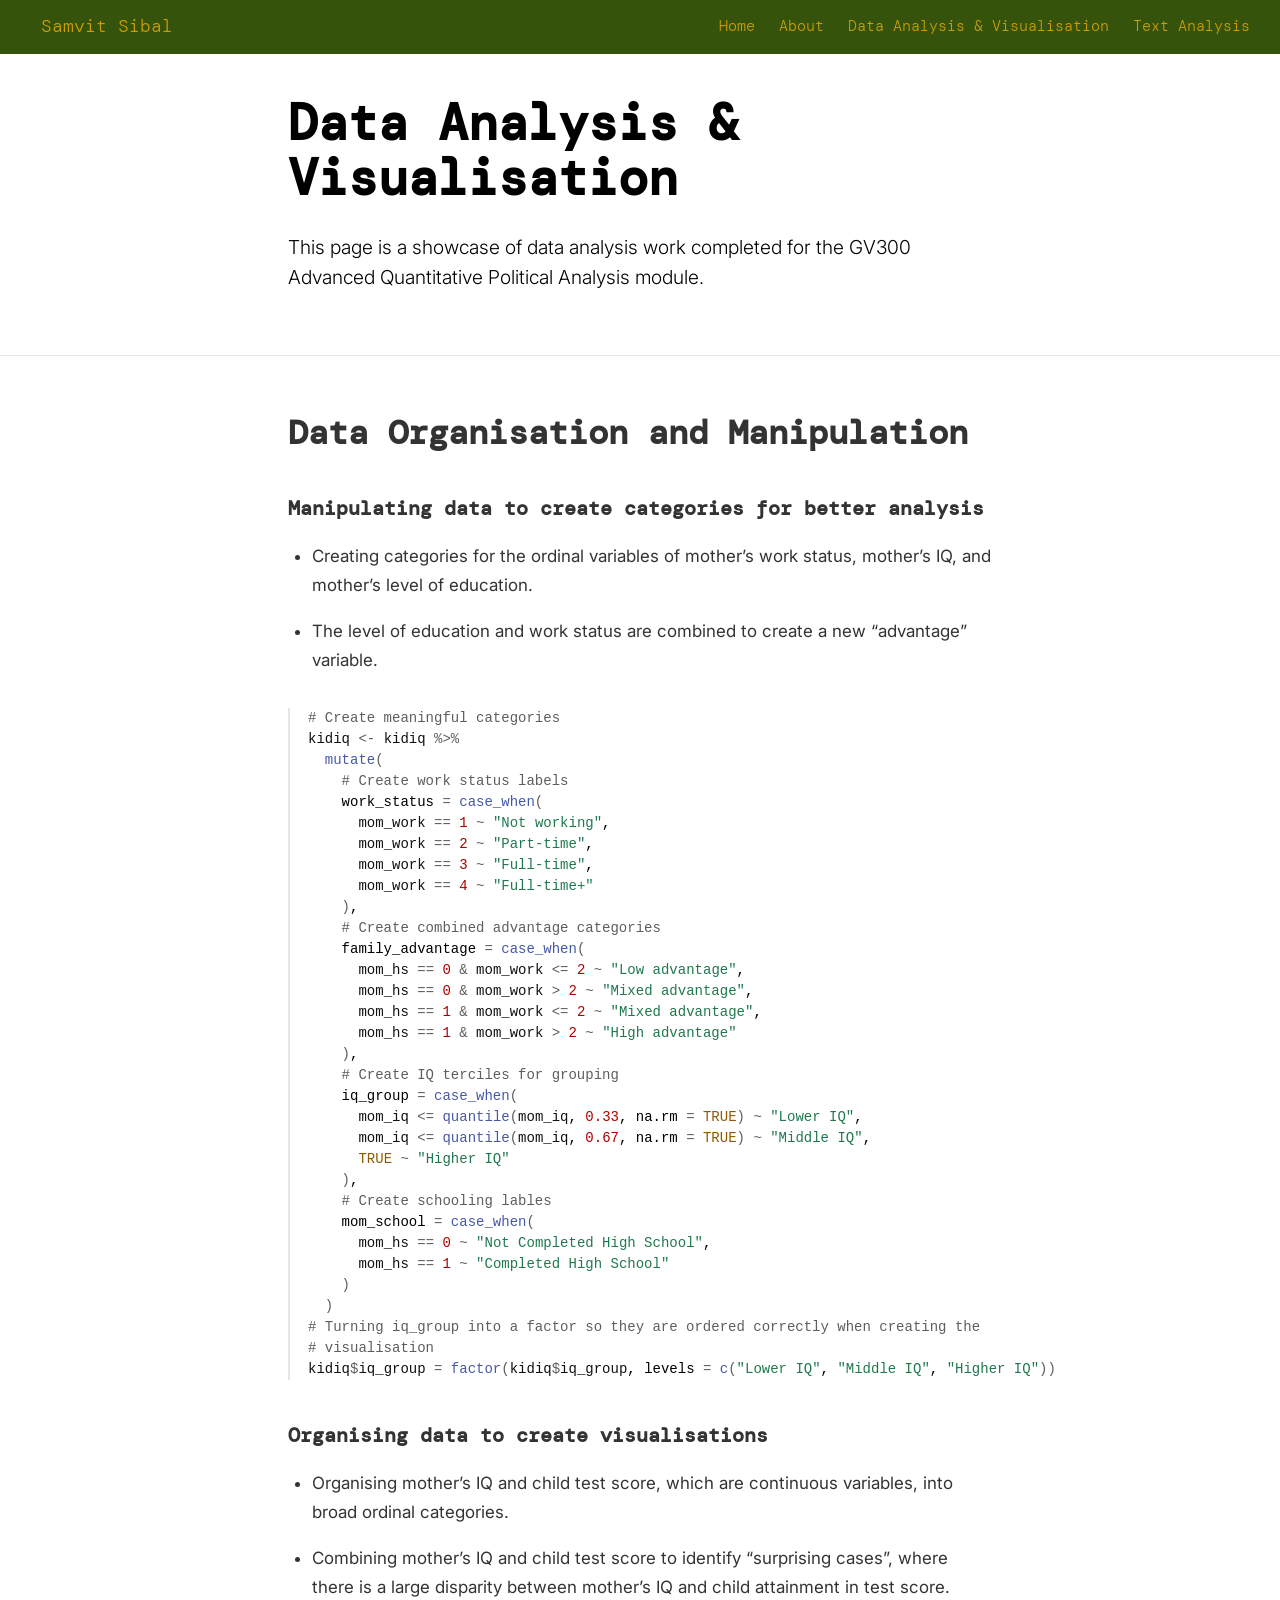
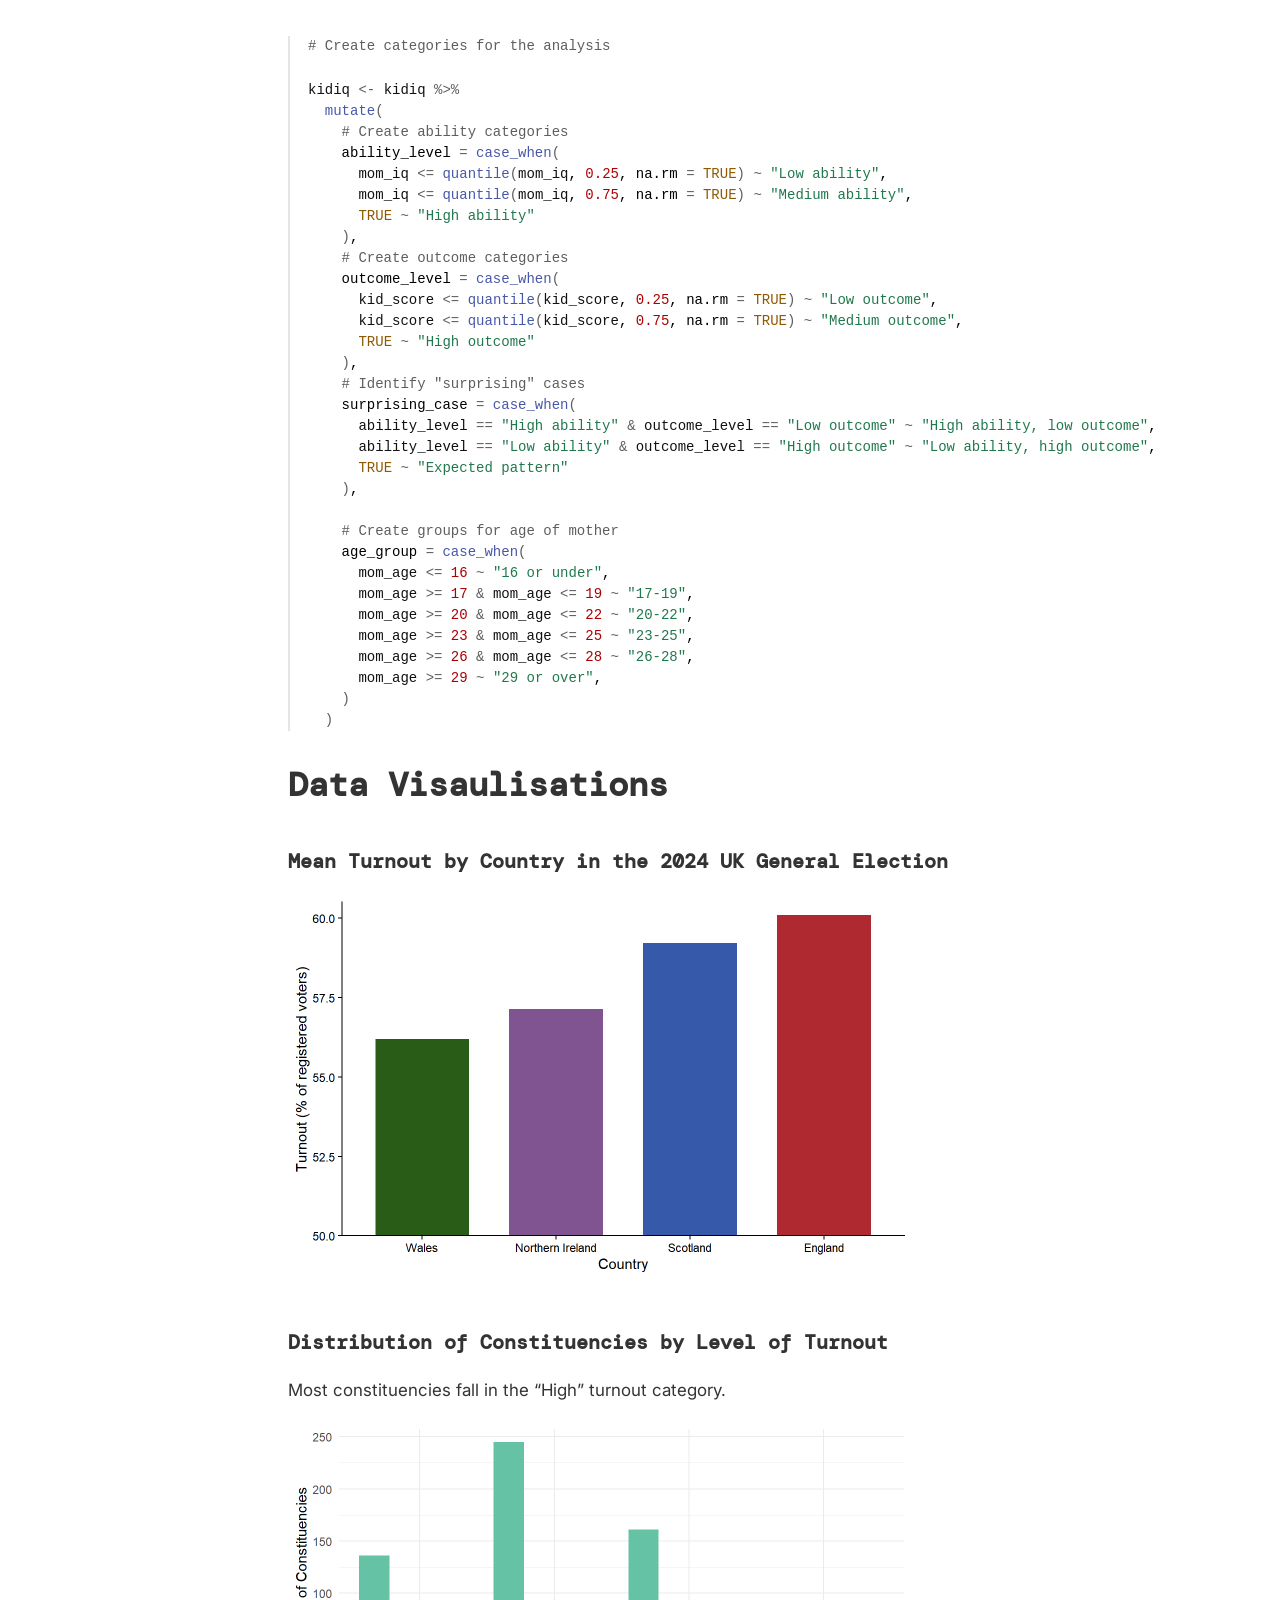
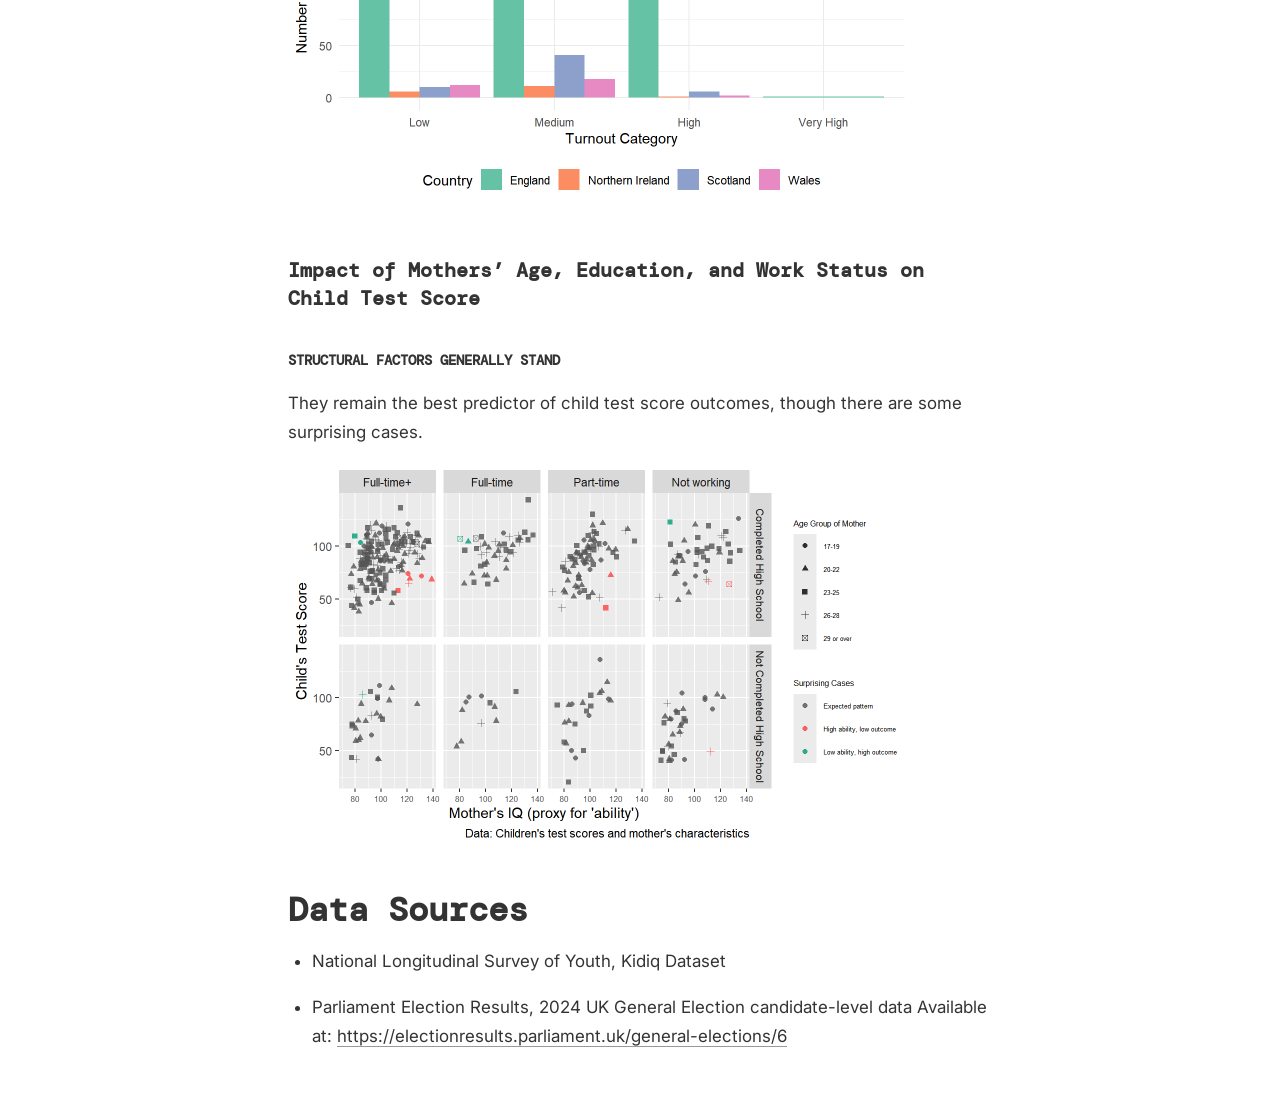
==== commit f797297d: "Commit" ====
--- a/docs/Data-Analysis---Visualisation.html
+++ b/docs/Data-Analysis---Visualisation.html
@@ -91,27 +91,27 @@
   <!--radix_placeholder_meta_tags-->
   <title>Samvit Sibal: Data Analysis &amp; Visualisation</title>
 
-  <meta property="description" itemprop="description" content="This page is a showcase of work completed for the GV300 Advanced Quantitative Political Analysis module."/>
+  <meta property="description" itemprop="description" content="This page is a showcase of data analysis work completed for the GV300 Advanced Quantitative Political Analysis module."/>
 
 
 
   <!--  https://developers.facebook.com/docs/sharing/webmasters#markup -->
   <meta property="og:title" content="Samvit Sibal: Data Analysis &amp; Visualisation"/>
   <meta property="og:type" content="article"/>
-  <meta property="og:description" content="This page is a showcase of work completed for the GV300 Advanced Quantitative Political Analysis module."/>
+  <meta property="og:description" content="This page is a showcase of data analysis work completed for the GV300 Advanced Quantitative Political Analysis module."/>
   <meta property="og:locale" content="en_US"/>
   <meta property="og:site_name" content="Samvit Sibal"/>
 
   <!--  https://dev.twitter.com/cards/types/summary -->
   <meta property="twitter:card" content="summary"/>
   <meta property="twitter:title" content="Samvit Sibal: Data Analysis &amp; Visualisation"/>
-  <meta property="twitter:description" content="This page is a showcase of work completed for the GV300 Advanced Quantitative Political Analysis module."/>
+  <meta property="twitter:description" content="This page is a showcase of data analysis work completed for the GV300 Advanced Quantitative Political Analysis module."/>
 
   <!--/radix_placeholder_meta_tags-->
   <!--radix_placeholder_rmarkdown_metadata-->
 
   <script type="text/json" id="radix-rmarkdown-metadata">
-  {"type":"list","attributes":{"names":{"type":"character","attributes":{},"value":["title","description","output"]}},"value":[{"type":"character","attributes":{},"value":["Data Analysis & Visualisation"]},{"type":"character","attributes":{},"value":["This page is a showcase of work completed for the GV300 Advanced Quantitative Political Analysis module.\n"]},{"type":"character","attributes":{},"value":["distill::distill_article"]}]}
+  {"type":"list","attributes":{"names":{"type":"character","attributes":{},"value":["title","description","output"]}},"value":[{"type":"character","attributes":{},"value":["Data Analysis & Visualisation"]},{"type":"character","attributes":{},"value":["This page is a showcase of data analysis work completed for the GV300 Advanced Quantitative Political Analysis module.\n"]},{"type":"character","attributes":{},"value":["distill::distill_article"]}]}
   </script>
   <!--/radix_placeholder_rmarkdown_metadata-->
   <!--radix_placeholder_navigation_in_header-->
@@ -2432,7 +2432,7 @@
 <!--radix_placeholder_front_matter-->
 
 <script id="distill-front-matter" type="text/json">
-{"title":"Data Analysis & Visualisation","description":"This page is a showcase of work completed for the GV300 Advanced Quantitative Political Analysis module.","authors":[]}
+{"title":"Data Analysis & Visualisation","description":"This page is a showcase of data analysis work completed for the GV300 Advanced Quantitative Political Analysis module.","authors":[]}
 </script>
 
 <!--/radix_placeholder_front_matter-->
@@ -2445,7 +2445,8 @@
 <div class="nav-right">
 <a href="index.html">Home</a>
 <a href="about.html">About</a>
-<a href="GV300-showcase.html">GV300 Showcase</a>
+<a href="Data-Analysis---Visualisation.html">Data Analysis &amp; Visualisation</a>
+<a href="Text-Analysis.html">Text Analysis</a>
 <a href="javascript:void(0);" class="nav-toggle">&#9776;</a>
 </div>
 </nav>
@@ -2459,7 +2460,7 @@
 
 <!--radix_placeholder_categories-->
 <!--/radix_placeholder_categories-->
-<p><p>This page is a showcase of work completed for the GV300 Advanced Quantitative Political Analysis module.</p></p>
+<p><p>This page is a showcase of data analysis work completed for the GV300 Advanced Quantitative Political Analysis module.</p></p>
 </div>
 
 
